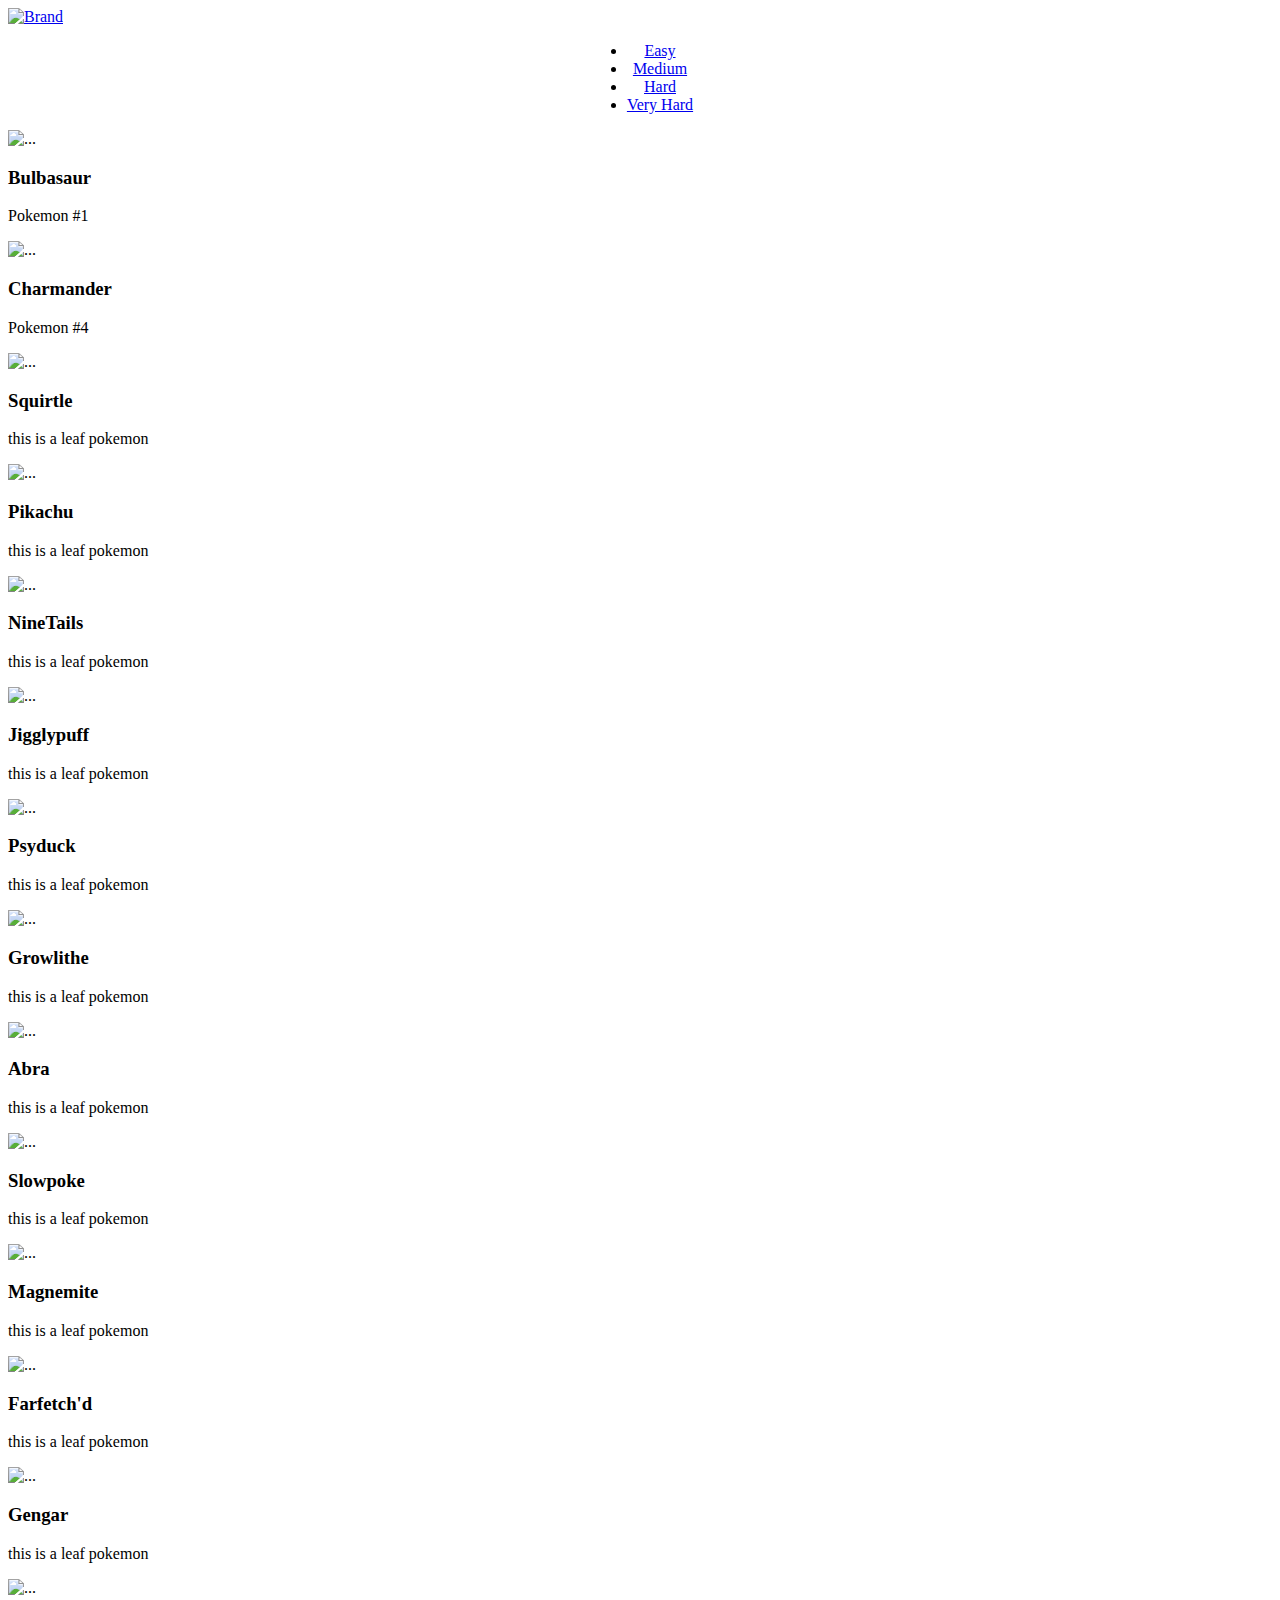
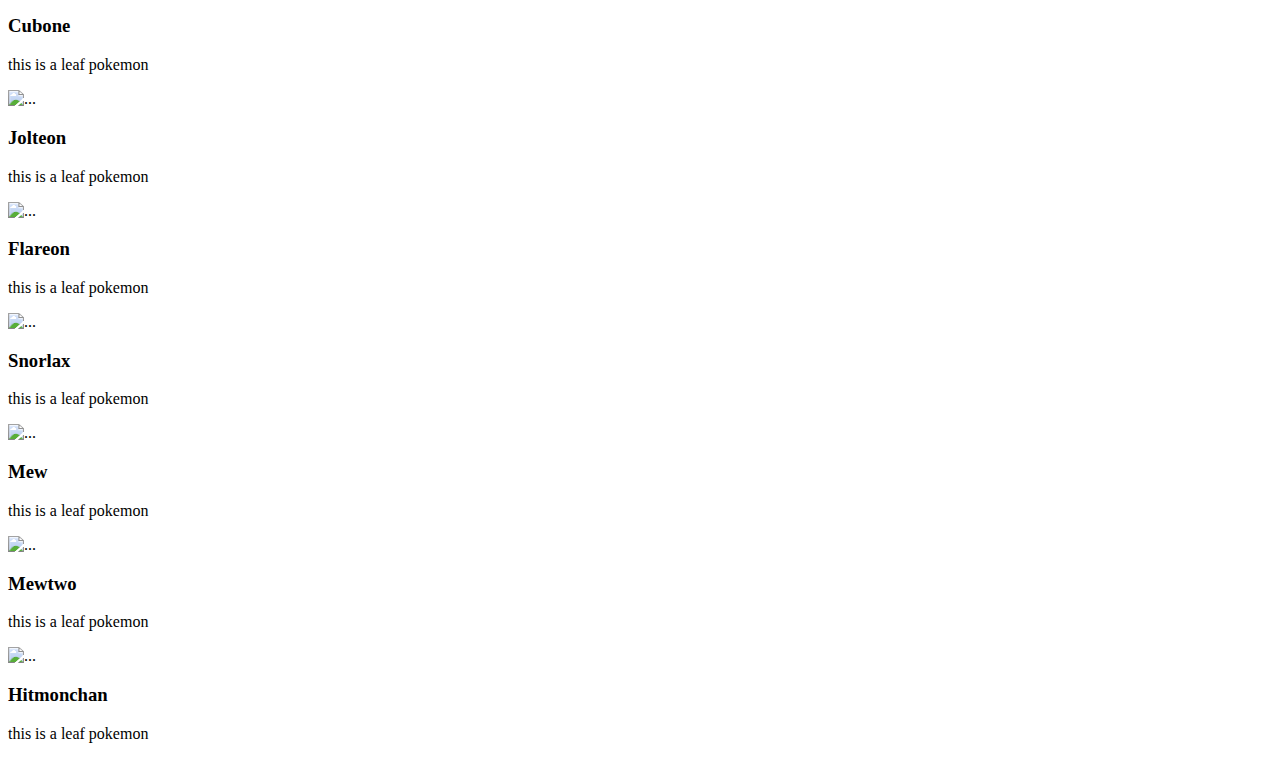
==== index.html @ a141341d "created basic layout" ====
<!DOCTYPE html>
<html>
<head>
  <!-- Latest compiled and minified JavaScript -->
  <script src="https://maxcdn.bootstrapcdn.com/bootstrap/3.3.5/js/bootstrap.min.js" integrity="sha512-K1qjQ+NcF2TYO/eI3M6v8EiNYZfA95pQumfvcVrTHtwQVDG+aHRqLi/ETn2uB+1JqwYqVG3LIvdm9lj6imS/pQ==" crossorigin="anonymous"></script>
  <!-- Latest compiled and minified CSS -->
  <link rel="stylesheet" href="https://maxcdn.bootstrapcdn.com/bootstrap/3.3.5/css/bootstrap.min.css" integrity="sha512-dTfge/zgoMYpP7QbHy4gWMEGsbsdZeCXz7irItjcC3sPUFtf0kuFbDz/ixG7ArTxmDjLXDmezHubeNikyKGVyQ==" crossorigin="anonymous">
  <link rel="stylesheet" type="text/css" href="styles/main.css">
  <title>Catch em all!</title>
</head>
<body>

<!-- nav bar -->
    <div class="navbar navbar-default">
      <div class="container">
        <div class="navbar-header">
          <a href="index.html">
            <img class="navbar-brand" id="navimg" alt="Brand" src="https://upload.wikimedia.org/wikipedia/commons/thumb/f/f7/English_Pok%C3%A9mon_logo.svg/2000px-English_Pok%C3%A9mon_logo.svg.png">
          </a> <!-- end brand link -->
        </div> <!-- end navbar-header -->
      </div> <!-- end container-fluid -->
    </div> <!-- end navbar -->

  <div class="container">
  <!-- center nav -->
    <div class="row">
      <div class="nav-center">
        <ul class="nav nav-tabs">
          <li role="presentation" class="active"><a href="#">Easy</a></li>
          <li role="presentation"><a href="#">Medium</a></li>
          <li role="presentation"><a href="#">Hard</a></li>
          <li role="presentation"><a href="#">Very Hard</a></li>
        </ul> <!-- end nav -->
      </div> <!-- end nav-center -->
    </div> <!-- end row -->

  <!-- image content -->
    <div class="row">
      <div class="col-sm-6 col-md-2">
        <div class="thumbnail">
          <img src="http://vignette1.wikia.nocookie.net/pokemon/images/b/b8/001Bulbasaur_Dream.png/revision/latest?cb=20140903033758" alt="...">
          <div class="caption">
            <h3 class="text-center">Bulbasaur</h3>
            <p class="text-center">Pokemon #1</p>
          </div> <!-- end caption -->
        </div> <!-- end thumbnail -->
      </div> <!-- end col-sm-6 col-md-2 -->
      <div class="col-sm-6 col-md-2">
        <div class="thumbnail">
          <img src="http://vignette4.wikia.nocookie.net/pokemon/images/5/55/004Charmander_OS_anime_3.png/revision/latest?cb=20150330015131" alt="...">
          <div class="caption">
            <h3 class="text-center">Charmander</h3>
            <p class="text-center">Pokemon #4</p>
          </div> <!-- end caption -->
        </div> <!-- end thumbnail -->
      </div> <!-- end col-sm-6 col-md-2 -->      
      <div class="col-sm-6 col-md-2">
        <div class="thumbnail">
          <img src="http://vignette2.wikia.nocookie.net/pokemon/images/1/15/007Squirtle_XY_anime.png/revision/latest?cb=20140916184418" alt="...">
          <div class="caption">
            <h3 class="text-center">Squirtle</h3>
            <p class="text-center">this is a leaf pokemon</p>
          </div> <!-- end caption -->
        </div> <!-- end thumbnail -->
      </div> <!-- end col-sm-6 col-md-2 -->
      <div class="col-sm-6 col-md-2">
        <div class="thumbnail">
          <img src="http://vignette1.wikia.nocookie.net/characters/images/f/fc/025Pikachu_OS_anime_5.png/revision/latest?cb=20141229045147" alt="...">
          <div class="caption">
            <h3 class="text-center">Pikachu</h3>
            <p class="text-center">this is a leaf pokemon</p>
          </div> <!-- end caption -->
        </div> <!-- end thumbnail -->
      </div> <!-- end col-sm-6 col-md-2 -->
      <div class="col-sm-6 col-md-2">
        <div class="thumbnail">
          <img src="http://img3.wikia.nocookie.net/__cb20121121215510/adventuretimewithfinnandjake/images/1/1a/Ninetails.png" alt="...">
          <div class="caption">
            <h3 class="text-center">NineTails</h3>
            <p class="text-center">this is a leaf pokemon</p>
          </div> <!-- end caption -->
        </div> <!-- end thumbnail -->
      </div> <!-- end col-sm-6 col-md-2 -->
      <div class="col-sm-6 col-md-2">
        <div class="thumbnail">
          <img src="http://wallpapercave.com/wp/jNNFOxB.png" alt="...">
          <div class="caption">
            <h3 class="text-center">Jigglypuff</h3>
            <p class="text-center">this is a leaf pokemon</p>
          </div> <!-- end caption -->
        </div> <!-- end thumbnail -->
      </div> <!-- end col-sm-6 col-md-2 -->
    </div> <!-- end row -->

    <div class="row">
      <div class="col-sm-6 col-md-2">
        <div class="thumbnail">
          <img src="http://vignette1.wikia.nocookie.net/pokemon/images/e/e2/054Psyduck_Pokemon_Mystery_Dungeon_Red_and_Blue_Rescue_Teams.png/revision/latest?cb=20150106002458" alt="...">
          <div class="caption">
            <h3 class="text-center">Psyduck</h3>
            <p class="text-center">this is a leaf pokemon</p>
          </div> <!-- end caption -->
        </div> <!-- end thumbnail -->
      </div> <!-- end col-sm-6 col-md-2 -->
      <div class="col-sm-6 col-md-2">
        <div class="thumbnail">
          <img src="http://cdn.bulbagarden.net/upload/thumb/3/3d/058Growlithe.png/250px-058Growlithe.png" alt="...">
          <div class="caption">
            <h3 class="text-center">Growlithe</h3>
            <p class="text-center">this is a leaf pokemon</p>
          </div> <!-- end caption -->
        </div> <!-- end thumbnail -->
      </div> <!-- end col-sm-6 col-md-2 -->      
      <div class="col-sm-6 col-md-2">
        <div class="thumbnail">
          <img src="http://img3.wikia.nocookie.net/__cb20131224023304/pokemon/images/0/02/063Abra_AG_anime.png" alt="...">
          <div class="caption">
            <h3 class="text-center">Abra</h3>
            <p class="text-center">this is a leaf pokemon</p>
          </div> <!-- end caption -->
        </div> <!-- end thumbnail -->
      </div> <!-- end col-sm-6 col-md-2 -->
      <div class="col-sm-6 col-md-2">
        <div class="thumbnail">
          <img src="http://bogleech.com/pokemon/slowpoke.png" alt="...">
          <div class="caption">
            <h3 class="text-center">Slowpoke</h3>
            <p class="text-center">this is a leaf pokemon</p>
          </div> <!-- end caption -->
        </div> <!-- end thumbnail -->
      </div> <!-- end col-sm-6 col-md-2 -->
      <div class="col-sm-6 col-md-2">
        <div class="thumbnail">
          <img src="http://cdn.bulbagarden.net/upload/thumb/6/6c/081Magnemite.png/250px-081Magnemite.png" alt="...">
          <div class="caption">
            <h3 class="text-center">Magnemite</h3>
            <p class="text-center">this is a leaf pokemon</p>
          </div> <!-- end caption -->
        </div> <!-- end thumbnail -->
      </div> <!-- end col-sm-6 col-md-2 -->
      <div class="col-sm-6 col-md-2">
        <div class="thumbnail">
          <img src="http://www.dltk-kids.com/pokemon/adoptions/083.gif" alt="...">
          <div class="caption">
            <h3 class="text-center">Farfetch'd</h3>
            <p class="text-center">this is a leaf pokemon</p>
          </div> <!-- end caption -->
        </div> <!-- end thumbnail -->
      </div> <!-- end col-sm-6 col-md-2 -->
    </div> <!-- end row -->

    <div class="row">
      <div class="col-sm-6 col-md-2">
        <div class="thumbnail">
          <img src="http://cdn.bulbagarden.net/upload/thumb/c/c6/094Gengar.png/250px-094Gengar.png" alt="...">
          <div class="caption">
            <h3 class="text-center">Gengar</h3>
            <p class="text-center">this is a leaf pokemon</p>
          </div> <!-- end caption -->
        </div> <!-- end thumbnail -->
      </div> <!-- end col-sm-6 col-md-2 -->
      <div class="col-sm-6 col-md-2">
        <div class="thumbnail">
          <img src="http://img2.wikia.nocookie.net/__cb20150106010418/pokemon/images/6/6e/104Cubone_Pokemon_Mystery_Dungeon_Red_and_Blue_Rescue_Teams.png" alt="...">
          <div class="caption">
            <h3 class="text-center">Cubone</h3>
            <p class="text-center">this is a leaf pokemon</p>
          </div> <!-- end caption -->
        </div> <!-- end thumbnail -->
      </div> <!-- end col-sm-6 col-md-2 -->      
      <div class="col-sm-6 col-md-2">
        <div class="thumbnail">
          <img src="http://img2.wikia.nocookie.net/__cb20140123202225/pokemon/images/5/56/135Jolteon_BW_anime.png" alt="...">
          <div class="caption">
            <h3 class="text-center">Jolteon</h3>
            <p class="text-center">this is a leaf pokemon</p>
          </div> <!-- end caption -->
        </div> <!-- end thumbnail -->
      </div> <!-- end col-sm-6 col-md-2 -->
      <div class="col-sm-6 col-md-2">
        <div class="thumbnail">
          <img src="http://pldh.net/media/dreamworld/136.png" alt="...">
          <div class="caption">
            <h3 class="text-center">Flareon</h3>
            <p class="text-center">this is a leaf pokemon</p>
          </div> <!-- end caption -->
        </div> <!-- end thumbnail -->
      </div> <!-- end col-sm-6 col-md-2 -->
      <div class="col-sm-6 col-md-2">
        <div class="thumbnail">
          <img src="http://img3.wikia.nocookie.net/__cb20140924022259/pokemon/images/9/9f/143Snorlax_OS_anime.png" alt="...">
          <div class="caption">
            <h3 class="text-center">Snorlax</h3>
            <p class="text-center">this is a leaf pokemon</p>
          </div> <!-- end caption -->
        </div> <!-- end thumbnail -->
      </div> <!-- end col-sm-6 col-md-2 -->
      <div class="col-sm-6 col-md-2">
        <div class="thumbnail">
          <img src="http://cdn.bulbagarden.net/upload/thumb/b/b1/151Mew.png/250px-151Mew.png" alt="...">
          <div class="caption">
            <h3 class="text-center">Mew</h3>
            <p class="text-center">this is a leaf pokemon</p>
          </div> <!-- end caption -->
        </div> <!-- end thumbnail -->
      </div> <!-- end col-sm-6 col-md-2 -->
    </div> <!-- end row -->

    <div class="row">
      <div class="col-sm-6 col-md-2 col-md-offset-4">
        <div class="thumbnail">
          <img src="http://vignette3.wikia.nocookie.net/vsbattles/images/d/d3/Mewtwo.png/revision/latest?cb=20150812114537" alt="...">
          <div class="caption">
            <h3 class="text-center">Mewtwo</h3>
            <p class="text-center">this is a leaf pokemon</p>
          </div> <!-- end caption -->
        </div> <!-- end thumbnail -->
      </div> <!-- end col-sm-6 col-md-2 -->
      <div class="col-sm-6 col-md-2">
        <div class="thumbnail">
          <img src="http://static.comicvine.com/uploads/scale_super/14/147536/2817864-hitmonchan_by_xous54.png" alt="...">
          <div class="caption">
            <h3 class="text-center">Hitmonchan</h3>
            <p class="text-center">this is a leaf pokemon</p>
          </div> <!-- end caption -->
        </div> <!-- end thumbnail -->
      </div> <!-- end col-sm-6 col-md-2 -->      

  </div> <!-- end container -->
</body>
</html>
---- styles/main.css ----
img.navbar-brand {
  height: 60px;
  width: auto;
}

.nav-center {
  text-align: center;
}
ul.nav {
    display: inline-block;
}
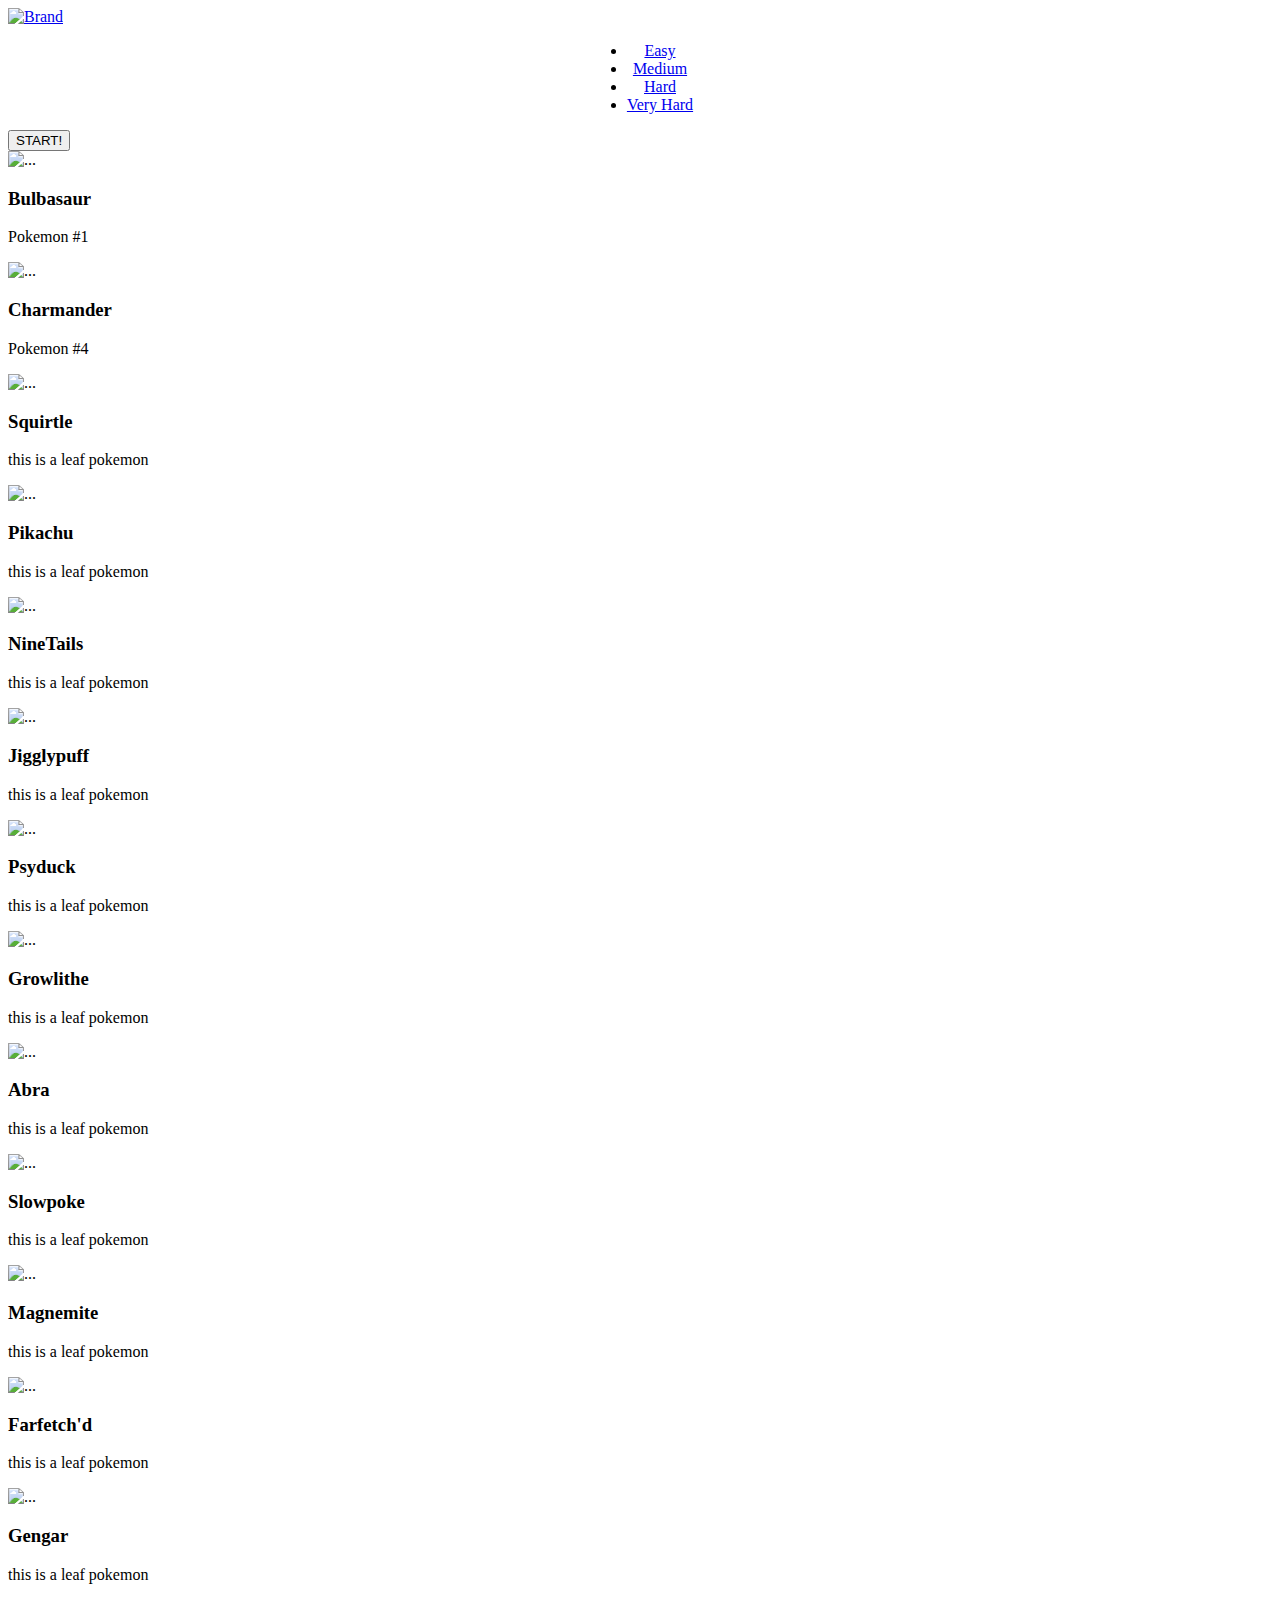
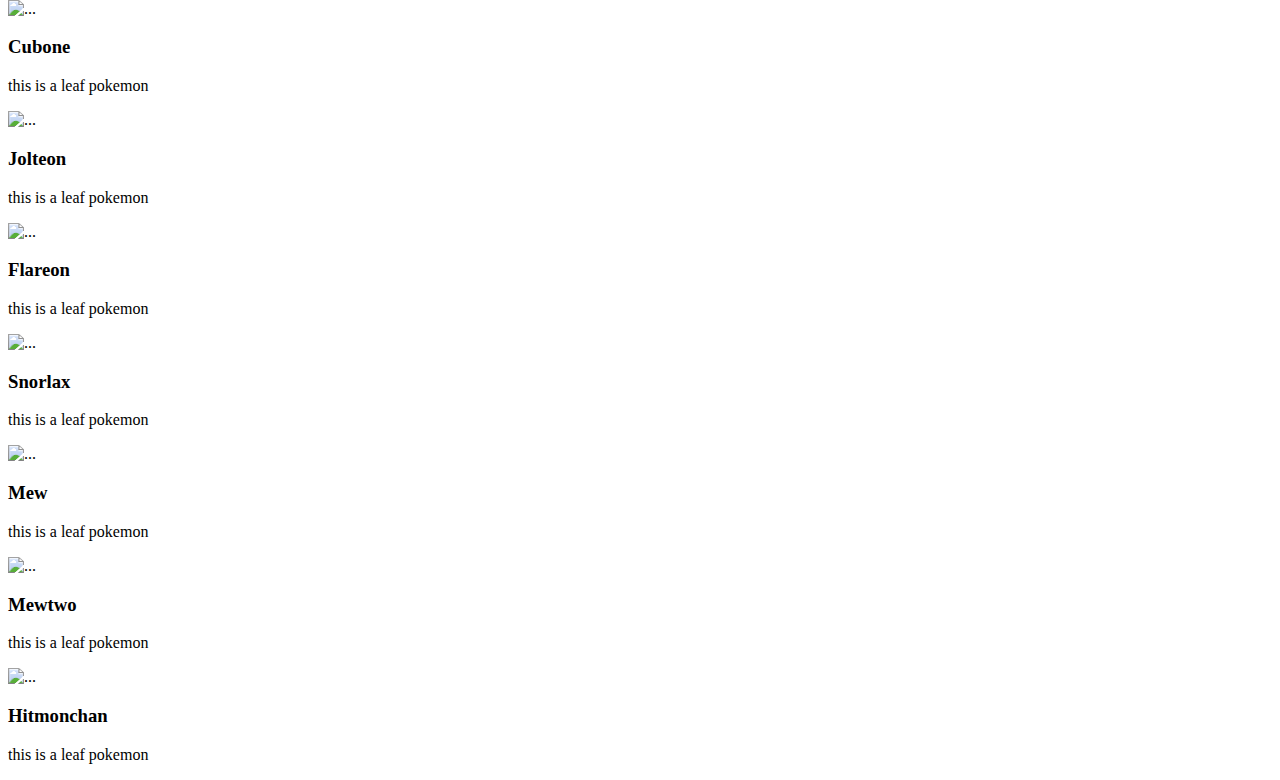
==== commit 32be0fad: "added a start button and timer" ====
--- a/index.html
+++ b/index.html
@@ -1,8 +1,7 @@
 <!DOCTYPE html>
 <html>
 <head>
-  <!-- Latest compiled and minified JavaScript -->
-  <script src="https://maxcdn.bootstrapcdn.com/bootstrap/3.3.5/js/bootstrap.min.js" integrity="sha512-K1qjQ+NcF2TYO/eI3M6v8EiNYZfA95pQumfvcVrTHtwQVDG+aHRqLi/ETn2uB+1JqwYqVG3LIvdm9lj6imS/pQ==" crossorigin="anonymous"></script>
+  <script type="text/javascript" src="js/main.js"></script>
   <!-- Latest compiled and minified CSS -->
   <link rel="stylesheet" href="https://maxcdn.bootstrapcdn.com/bootstrap/3.3.5/css/bootstrap.min.css" integrity="sha512-dTfge/zgoMYpP7QbHy4gWMEGsbsdZeCXz7irItjcC3sPUFtf0kuFbDz/ixG7ArTxmDjLXDmezHubeNikyKGVyQ==" crossorigin="anonymous">
   <link rel="stylesheet" type="text/css" href="styles/main.css">
@@ -33,21 +32,29 @@
         </ul> <!-- end nav -->
       </div> <!-- end nav-center -->
     </div> <!-- end row -->
+    <div class="row">
+      <div class="col-sm-offset-5 col-sm-2 text-center">
+        <div class="btn-group" data-toggle="buttons">
+          <button class="btn btn-default" onClick="setTimeout(gameEnd, 20000)">START!</button>
+        </div> <!-- end btn-group -->
+      </div> <!-- end col-sm-offset-5 col-sm-2 text-center -->
+    </div> <!-- end row -->
 
   <!-- image content -->
     <div class="row">
       <div class="col-sm-6 col-md-2">
         <div class="thumbnail">
-          <img src="http://vignette1.wikia.nocookie.net/pokemon/images/b/b8/001Bulbasaur_Dream.png/revision/latest?cb=20140903033758" alt="...">
+          <img id="unclicked" onClick="add_clicks(id);" src="http://vignette1.wikia.nocookie.net/pokemon/images/b/b8/001Bulbasaur_Dream.png/revision/latest?cb=20140903033758" alt="...">
           <div class="caption">
             <h3 class="text-center">Bulbasaur</h3>
             <p class="text-center">Pokemon #1</p>
           </div> <!-- end caption -->
         </div> <!-- end thumbnail -->
-      </div> <!-- end col-sm-6 col-md-2 -->
-      <div class="col-sm-6 col-md-2">
-        <div class="thumbnail">
-          <img src="http://vignette4.wikia.nocookie.net/pokemon/images/5/55/004Charmander_OS_anime_3.png/revision/latest?cb=20150330015131" alt="...">
+        <vr />
+      </div> <!-- end col-sm-6 col-md-2 -->
+      <div class="col-sm-6 col-md-2">
+        <div class="thumbnail">
+          <img id="unclicked" onClick="add_clicks(id)" src="http://vignette4.wikia.nocookie.net/pokemon/images/5/55/004Charmander_OS_anime_3.png/revision/latest?cb=20150330015131" alt="...">
           <div class="caption">
             <h3 class="text-center">Charmander</h3>
             <p class="text-center">Pokemon #4</p>
@@ -56,7 +63,7 @@
       </div> <!-- end col-sm-6 col-md-2 -->      
       <div class="col-sm-6 col-md-2">
         <div class="thumbnail">
-          <img src="http://vignette2.wikia.nocookie.net/pokemon/images/1/15/007Squirtle_XY_anime.png/revision/latest?cb=20140916184418" alt="...">
+          <img id="unclicked" onClick="add_clicks(id);" src="http://vignette2.wikia.nocookie.net/pokemon/images/1/15/007Squirtle_XY_anime.png/revision/latest?cb=20140916184418" alt="...">
           <div class="caption">
             <h3 class="text-center">Squirtle</h3>
             <p class="text-center">this is a leaf pokemon</p>
@@ -65,7 +72,7 @@
       </div> <!-- end col-sm-6 col-md-2 -->
       <div class="col-sm-6 col-md-2">
         <div class="thumbnail">
-          <img src="http://vignette1.wikia.nocookie.net/characters/images/f/fc/025Pikachu_OS_anime_5.png/revision/latest?cb=20141229045147" alt="...">
+          <img id="unclicked" onClick="add_clicks(id);" src="http://vignette1.wikia.nocookie.net/characters/images/f/fc/025Pikachu_OS_anime_5.png/revision/latest?cb=20141229045147" alt="...">
           <div class="caption">
             <h3 class="text-center">Pikachu</h3>
             <p class="text-center">this is a leaf pokemon</p>
@@ -74,7 +81,7 @@
       </div> <!-- end col-sm-6 col-md-2 -->
       <div class="col-sm-6 col-md-2">
         <div class="thumbnail">
-          <img src="http://img3.wikia.nocookie.net/__cb20121121215510/adventuretimewithfinnandjake/images/1/1a/Ninetails.png" alt="...">
+          <img id="unclicked" onClick="add_clicks(id);" src="http://img3.wikia.nocookie.net/__cb20121121215510/adventuretimewithfinnandjake/images/1/1a/Ninetails.png" alt="...">
           <div class="caption">
             <h3 class="text-center">NineTails</h3>
             <p class="text-center">this is a leaf pokemon</p>
@@ -83,7 +90,7 @@
       </div> <!-- end col-sm-6 col-md-2 -->
       <div class="col-sm-6 col-md-2">
         <div class="thumbnail">
-          <img src="http://wallpapercave.com/wp/jNNFOxB.png" alt="...">
+          <img id="unclicked" onClick="add_clicks(id);" src="http://wallpapercave.com/wp/jNNFOxB.png" alt="...">
           <div class="caption">
             <h3 class="text-center">Jigglypuff</h3>
             <p class="text-center">this is a leaf pokemon</p>
@@ -95,7 +102,7 @@
     <div class="row">
       <div class="col-sm-6 col-md-2">
         <div class="thumbnail">
-          <img src="http://vignette1.wikia.nocookie.net/pokemon/images/e/e2/054Psyduck_Pokemon_Mystery_Dungeon_Red_and_Blue_Rescue_Teams.png/revision/latest?cb=20150106002458" alt="...">
+          <img id="unclicked" onClick="add_clicks(id);" src="http://vignette1.wikia.nocookie.net/pokemon/images/e/e2/054Psyduck_Pokemon_Mystery_Dungeon_Red_and_Blue_Rescue_Teams.png/revision/latest?cb=20150106002458" alt="...">
           <div class="caption">
             <h3 class="text-center">Psyduck</h3>
             <p class="text-center">this is a leaf pokemon</p>
@@ -104,7 +111,7 @@
       </div> <!-- end col-sm-6 col-md-2 -->
       <div class="col-sm-6 col-md-2">
         <div class="thumbnail">
-          <img src="http://cdn.bulbagarden.net/upload/thumb/3/3d/058Growlithe.png/250px-058Growlithe.png" alt="...">
+          <img id="unclicked" onClick="add_clicks(id);" src="http://cdn.bulbagarden.net/upload/thumb/3/3d/058Growlithe.png/250px-058Growlithe.png" alt="...">
           <div class="caption">
             <h3 class="text-center">Growlithe</h3>
             <p class="text-center">this is a leaf pokemon</p>
@@ -113,7 +120,7 @@
       </div> <!-- end col-sm-6 col-md-2 -->      
       <div class="col-sm-6 col-md-2">
         <div class="thumbnail">
-          <img src="http://img3.wikia.nocookie.net/__cb20131224023304/pokemon/images/0/02/063Abra_AG_anime.png" alt="...">
+          <img id="unclicked" onClick="add_clicks(id);" src="http://img3.wikia.nocookie.net/__cb20131224023304/pokemon/images/0/02/063Abra_AG_anime.png" alt="...">
           <div class="caption">
             <h3 class="text-center">Abra</h3>
             <p class="text-center">this is a leaf pokemon</p>
@@ -122,7 +129,7 @@
       </div> <!-- end col-sm-6 col-md-2 -->
       <div class="col-sm-6 col-md-2">
         <div class="thumbnail">
-          <img src="http://bogleech.com/pokemon/slowpoke.png" alt="...">
+          <img id="unclicked" onClick="add_clicks(id);" src="http://bogleech.com/pokemon/slowpoke.png" alt="...">
           <div class="caption">
             <h3 class="text-center">Slowpoke</h3>
             <p class="text-center">this is a leaf pokemon</p>
@@ -131,7 +138,7 @@
       </div> <!-- end col-sm-6 col-md-2 -->
       <div class="col-sm-6 col-md-2">
         <div class="thumbnail">
-          <img src="http://cdn.bulbagarden.net/upload/thumb/6/6c/081Magnemite.png/250px-081Magnemite.png" alt="...">
+          <img id="unclicked" onClick="add_clicks(id);" src="http://cdn.bulbagarden.net/upload/thumb/6/6c/081Magnemite.png/250px-081Magnemite.png" alt="...">
           <div class="caption">
             <h3 class="text-center">Magnemite</h3>
             <p class="text-center">this is a leaf pokemon</p>
@@ -140,7 +147,7 @@
       </div> <!-- end col-sm-6 col-md-2 -->
       <div class="col-sm-6 col-md-2">
         <div class="thumbnail">
-          <img src="http://www.dltk-kids.com/pokemon/adoptions/083.gif" alt="...">
+          <img id="unclicked" onClick="add_clicks(id);" src="http://www.dltk-kids.com/pokemon/adoptions/083.gif" alt="...">
           <div class="caption">
             <h3 class="text-center">Farfetch'd</h3>
             <p class="text-center">this is a leaf pokemon</p>
@@ -152,7 +159,7 @@
     <div class="row">
       <div class="col-sm-6 col-md-2">
         <div class="thumbnail">
-          <img src="http://cdn.bulbagarden.net/upload/thumb/c/c6/094Gengar.png/250px-094Gengar.png" alt="...">
+          <img id="unclicked" onClick="add_clicks(id);" src="http://cdn.bulbagarden.net/upload/thumb/c/c6/094Gengar.png/250px-094Gengar.png" alt="...">
           <div class="caption">
             <h3 class="text-center">Gengar</h3>
             <p class="text-center">this is a leaf pokemon</p>
@@ -161,7 +168,7 @@
       </div> <!-- end col-sm-6 col-md-2 -->
       <div class="col-sm-6 col-md-2">
         <div class="thumbnail">
-          <img src="http://img2.wikia.nocookie.net/__cb20150106010418/pokemon/images/6/6e/104Cubone_Pokemon_Mystery_Dungeon_Red_and_Blue_Rescue_Teams.png" alt="...">
+          <img id="unclicked" onClick="add_clicks(id);" src="http://img2.wikia.nocookie.net/__cb20150106010418/pokemon/images/6/6e/104Cubone_Pokemon_Mystery_Dungeon_Red_and_Blue_Rescue_Teams.png" alt="...">
           <div class="caption">
             <h3 class="text-center">Cubone</h3>
             <p class="text-center">this is a leaf pokemon</p>
@@ -170,7 +177,7 @@
       </div> <!-- end col-sm-6 col-md-2 -->      
       <div class="col-sm-6 col-md-2">
         <div class="thumbnail">
-          <img src="http://img2.wikia.nocookie.net/__cb20140123202225/pokemon/images/5/56/135Jolteon_BW_anime.png" alt="...">
+          <img id="unclicked" onClick="add_clicks(id);" src="http://img2.wikia.nocookie.net/__cb20140123202225/pokemon/images/5/56/135Jolteon_BW_anime.png" alt="...">
           <div class="caption">
             <h3 class="text-center">Jolteon</h3>
             <p class="text-center">this is a leaf pokemon</p>
@@ -179,7 +186,7 @@
       </div> <!-- end col-sm-6 col-md-2 -->
       <div class="col-sm-6 col-md-2">
         <div class="thumbnail">
-          <img src="http://pldh.net/media/dreamworld/136.png" alt="...">
+          <img id="unclicked" onClick="add_clicks(id);" src="http://pldh.net/media/dreamworld/136.png" alt="...">
           <div class="caption">
             <h3 class="text-center">Flareon</h3>
             <p class="text-center">this is a leaf pokemon</p>
@@ -188,7 +195,7 @@
       </div> <!-- end col-sm-6 col-md-2 -->
       <div class="col-sm-6 col-md-2">
         <div class="thumbnail">
-          <img src="http://img3.wikia.nocookie.net/__cb20140924022259/pokemon/images/9/9f/143Snorlax_OS_anime.png" alt="...">
+          <img id="unclicked" onClick="add_clicks(id);" src="http://img3.wikia.nocookie.net/__cb20140924022259/pokemon/images/9/9f/143Snorlax_OS_anime.png" alt="...">
           <div class="caption">
             <h3 class="text-center">Snorlax</h3>
             <p class="text-center">this is a leaf pokemon</p>
@@ -197,7 +204,7 @@
       </div> <!-- end col-sm-6 col-md-2 -->
       <div class="col-sm-6 col-md-2">
         <div class="thumbnail">
-          <img src="http://cdn.bulbagarden.net/upload/thumb/b/b1/151Mew.png/250px-151Mew.png" alt="...">
+          <img id="unclicked" onClick="add_clicks(id);" src="http://cdn.bulbagarden.net/upload/thumb/b/b1/151Mew.png/250px-151Mew.png" alt="...">
           <div class="caption">
             <h3 class="text-center">Mew</h3>
             <p class="text-center">this is a leaf pokemon</p>
@@ -209,7 +216,7 @@
     <div class="row">
       <div class="col-sm-6 col-md-2 col-md-offset-4">
         <div class="thumbnail">
-          <img src="http://vignette3.wikia.nocookie.net/vsbattles/images/d/d3/Mewtwo.png/revision/latest?cb=20150812114537" alt="...">
+          <img id="unclicked" onClick="add_clicks(id);" src="http://vignette3.wikia.nocookie.net/vsbattles/images/d/d3/Mewtwo.png/revision/latest?cb=20150812114537" alt="...">
           <div class="caption">
             <h3 class="text-center">Mewtwo</h3>
             <p class="text-center">this is a leaf pokemon</p>
@@ -218,7 +225,7 @@
       </div> <!-- end col-sm-6 col-md-2 -->
       <div class="col-sm-6 col-md-2">
         <div class="thumbnail">
-          <img src="http://static.comicvine.com/uploads/scale_super/14/147536/2817864-hitmonchan_by_xous54.png" alt="...">
+          <img id="unclicked" onClick="add_clicks(id);" src="http://static.comicvine.com/uploads/scale_super/14/147536/2817864-hitmonchan_by_xous54.png" alt="...">
           <div class="caption">
             <h3 class="text-center">Hitmonchan</h3>
             <p class="text-center">this is a leaf pokemon</p>
@@ -227,5 +234,10 @@
       </div> <!-- end col-sm-6 col-md-2 -->      
 
   </div> <!-- end container -->
+<!-- jquery -->
+  <script src="https://ajax.googleapis.com/ajax/libs/jquery/2.1.4/jquery.min.js"></script>
+  <!-- Latest compiled and minified JavaScript -->
+  <script src="https://maxcdn.bootstrapcdn.com/bootstrap/3.3.5/js/bootstrap.min.js" integrity="sha512-K1qjQ+NcF2TYO/eI3M6v8EiNYZfA95pQumfvcVrTHtwQVDG+aHRqLi/ETn2uB+1JqwYqVG3LIvdm9lj6imS/pQ==" crossorigin="anonymous"></script>
+  
 </body>
 </html>--- a/styles/main.css
+++ b/styles/main.css
@@ -10,3 +10,5 @@
     display: inline-block;
 }
 
+
+
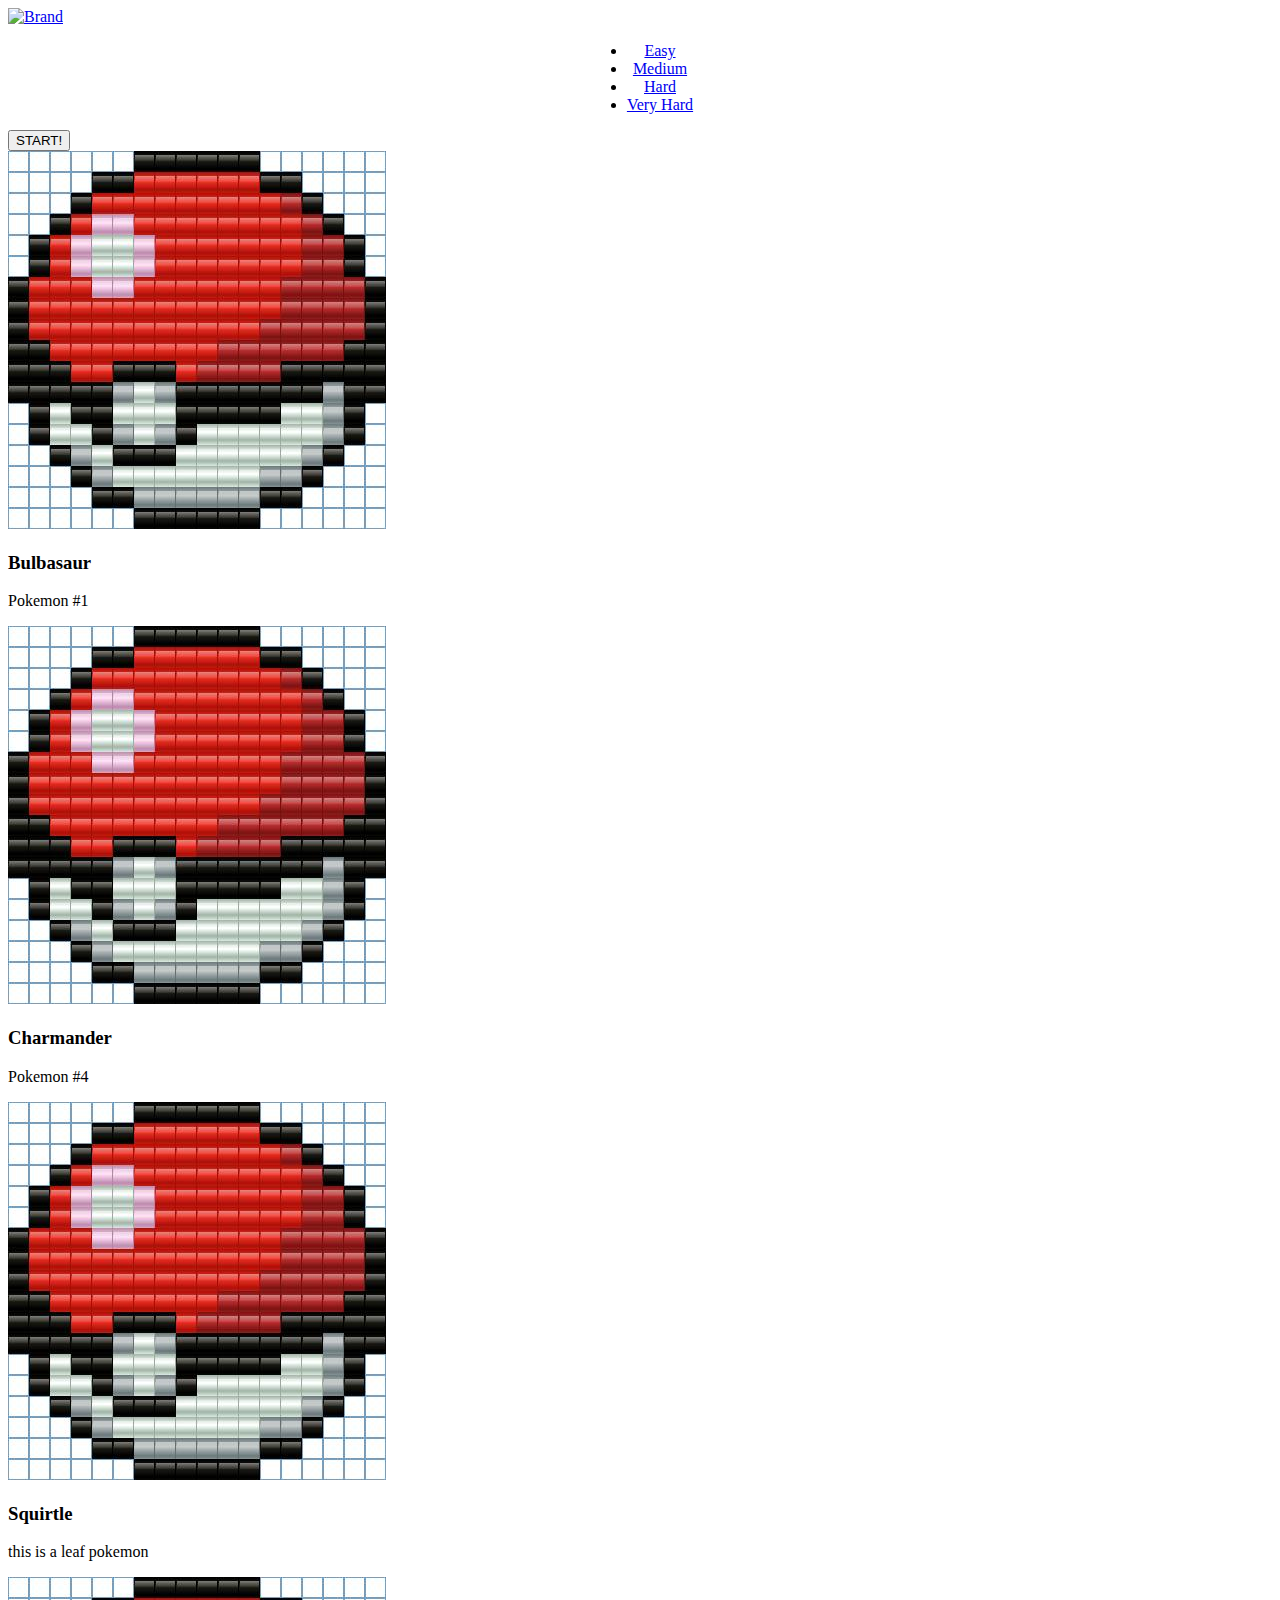
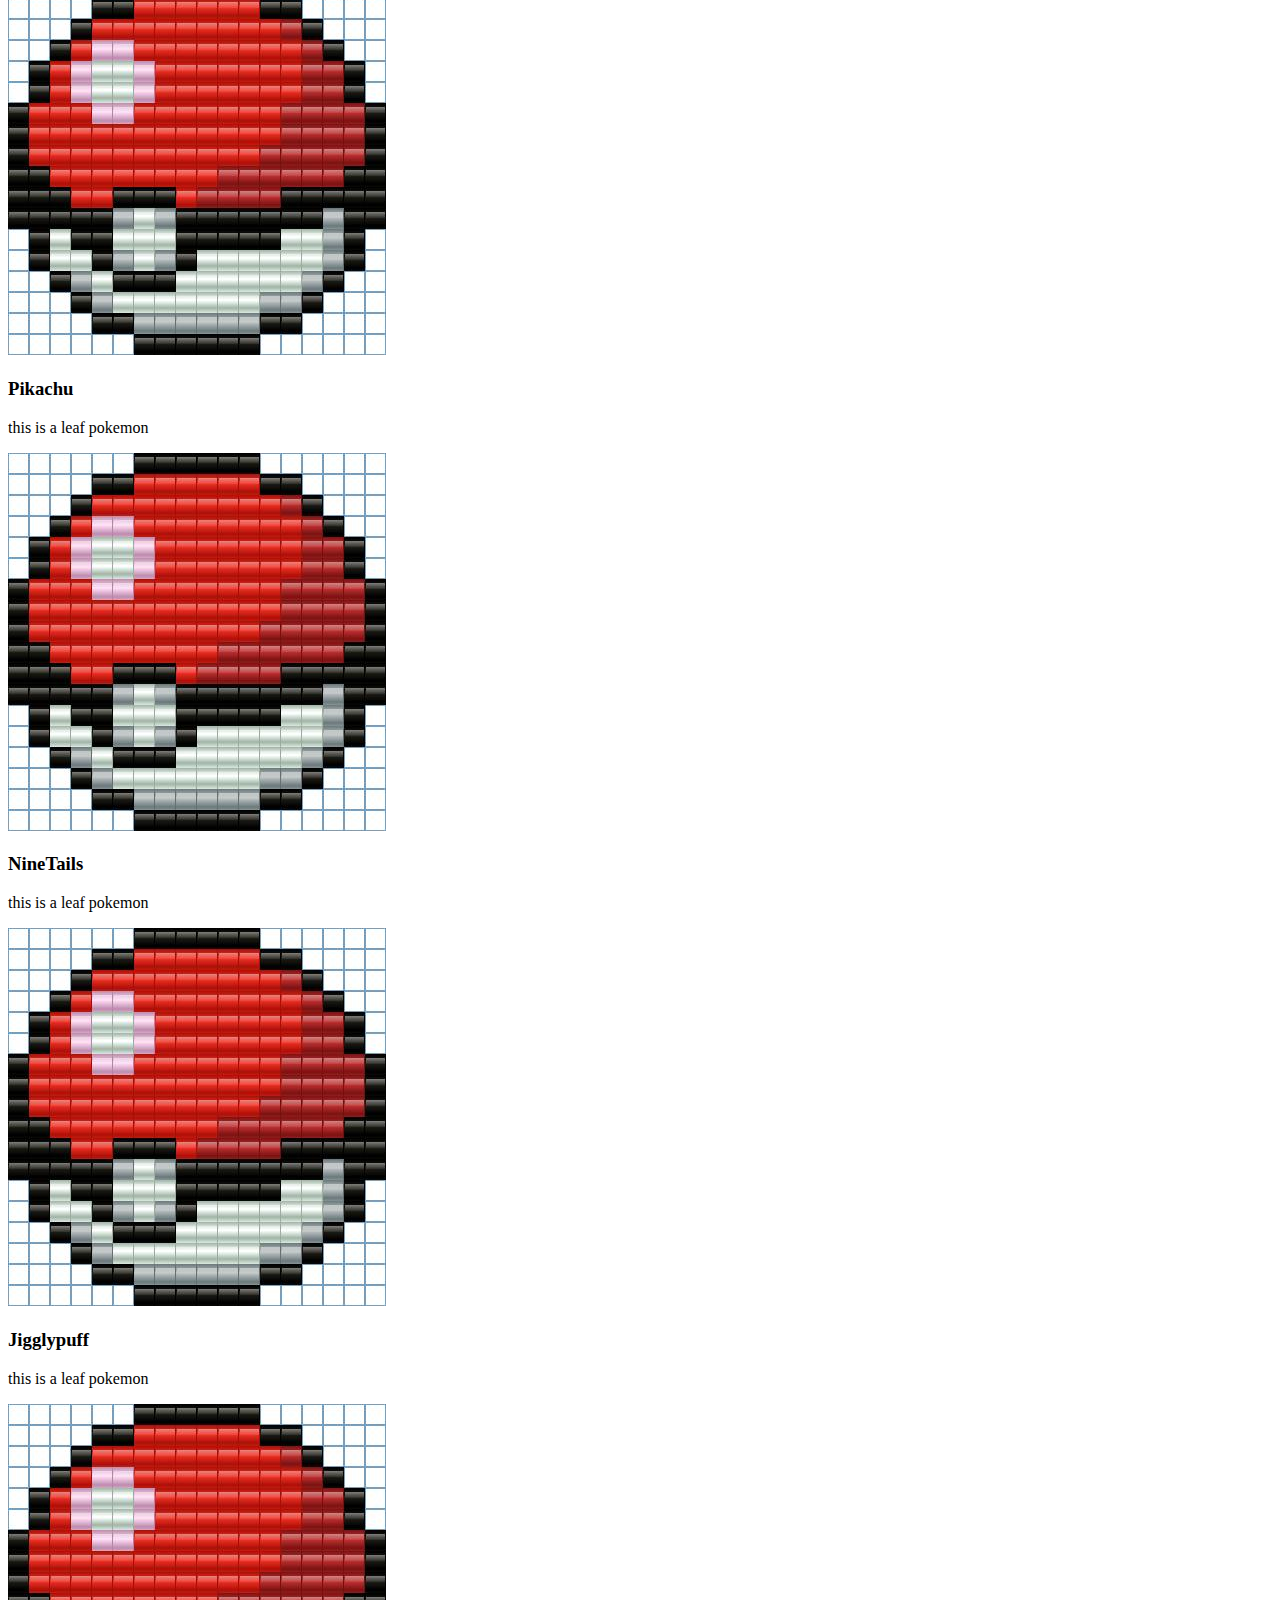
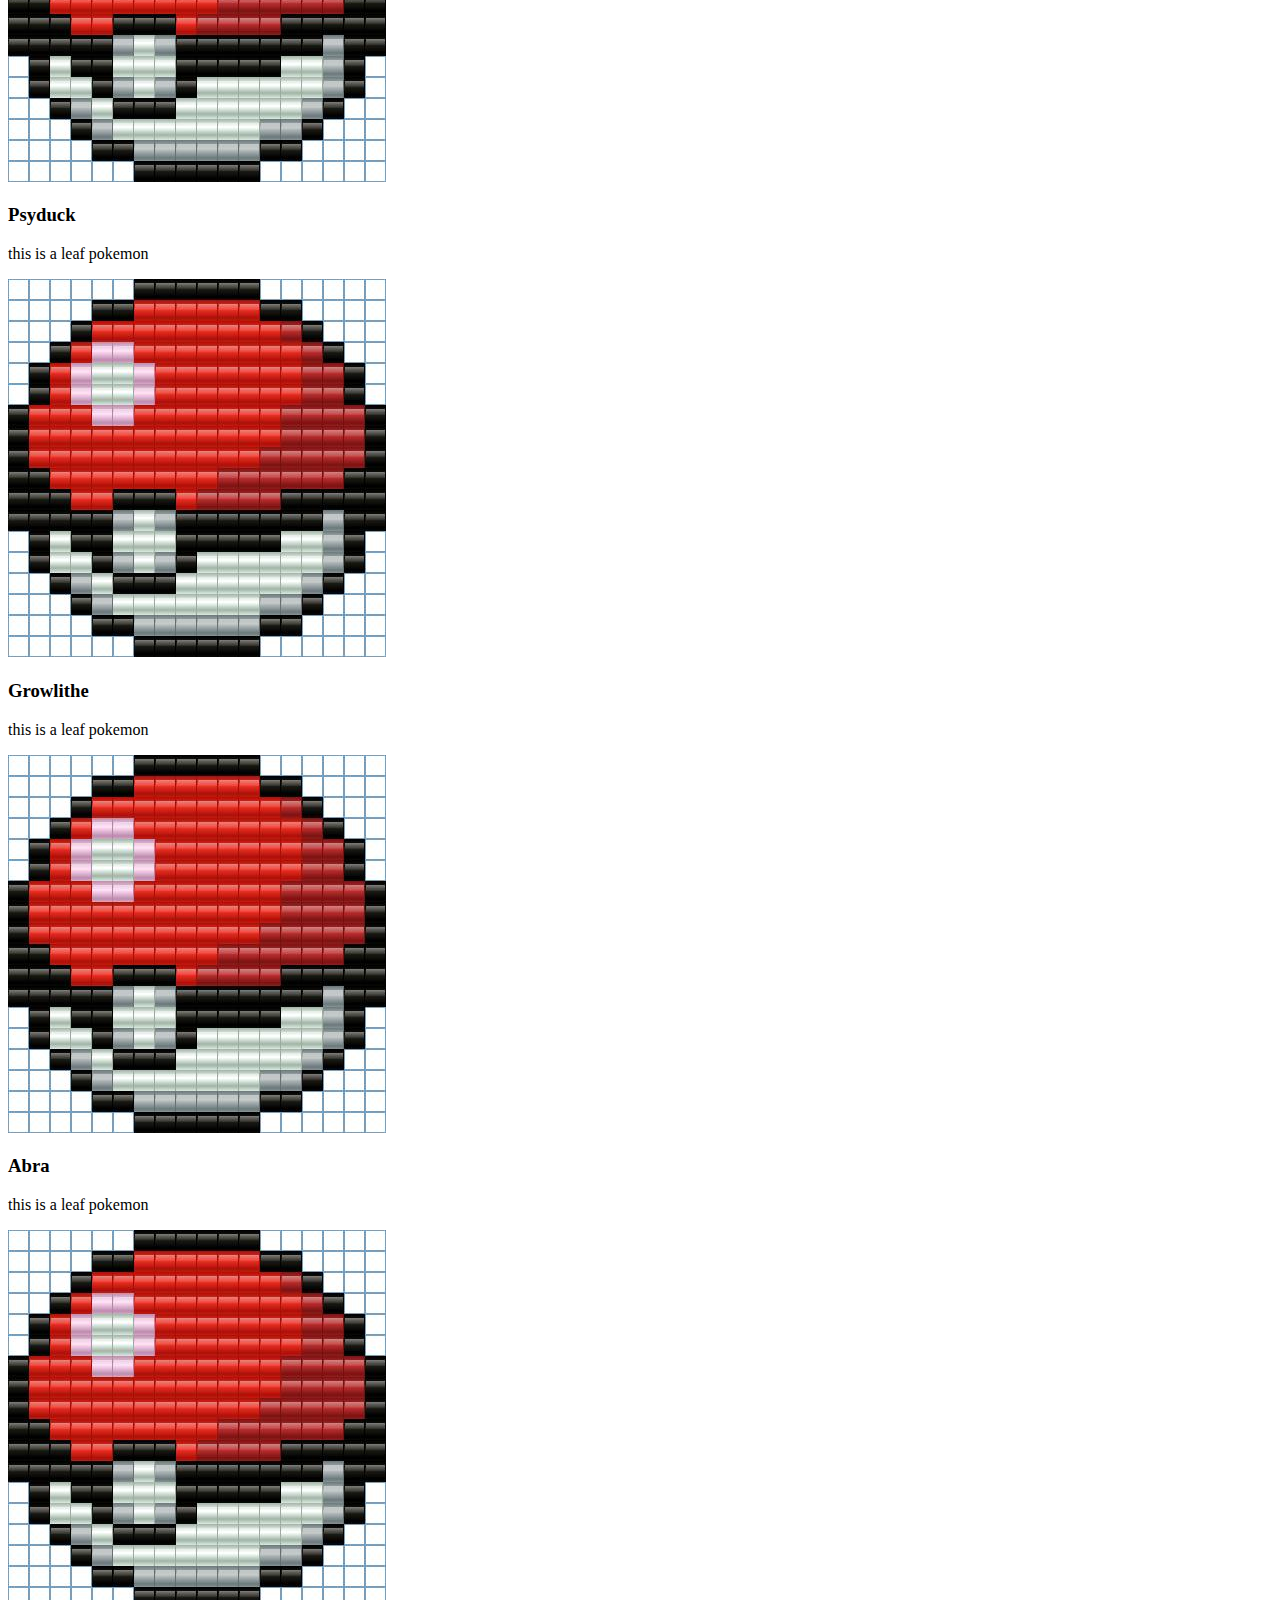
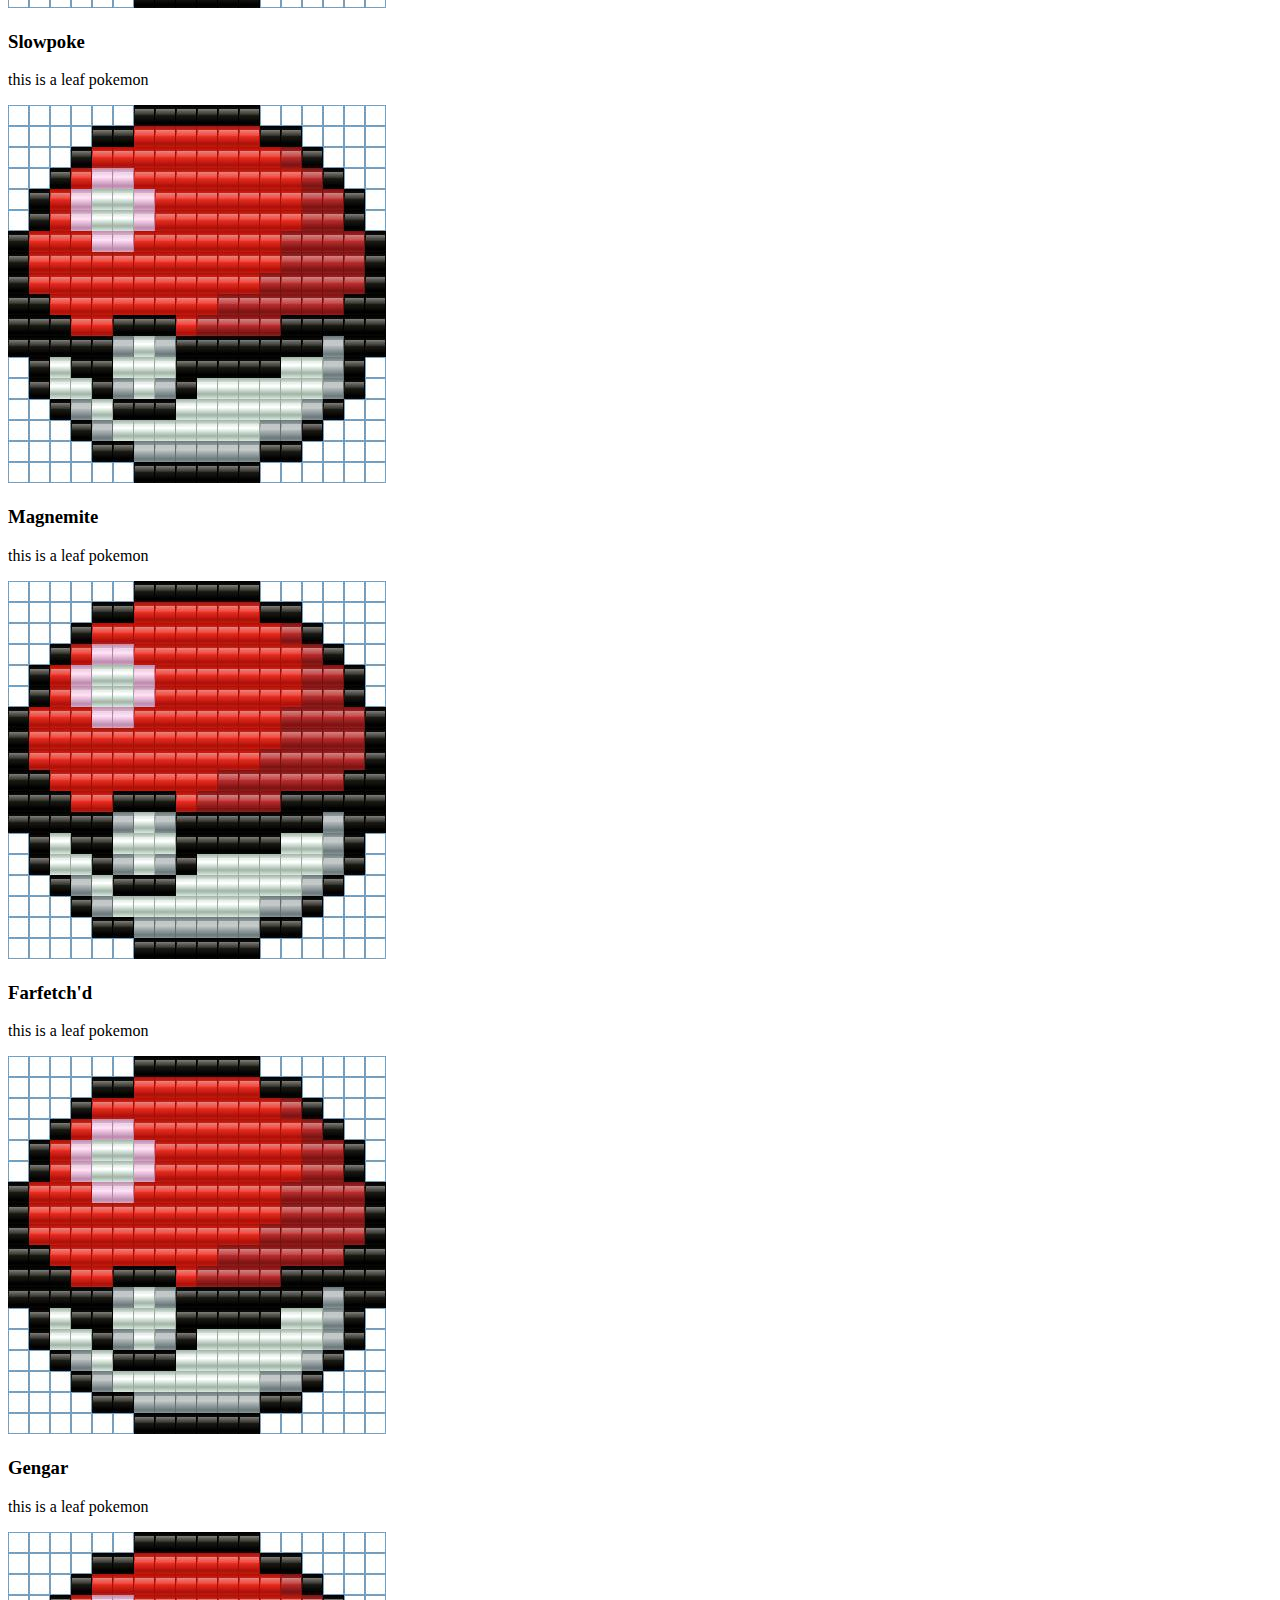
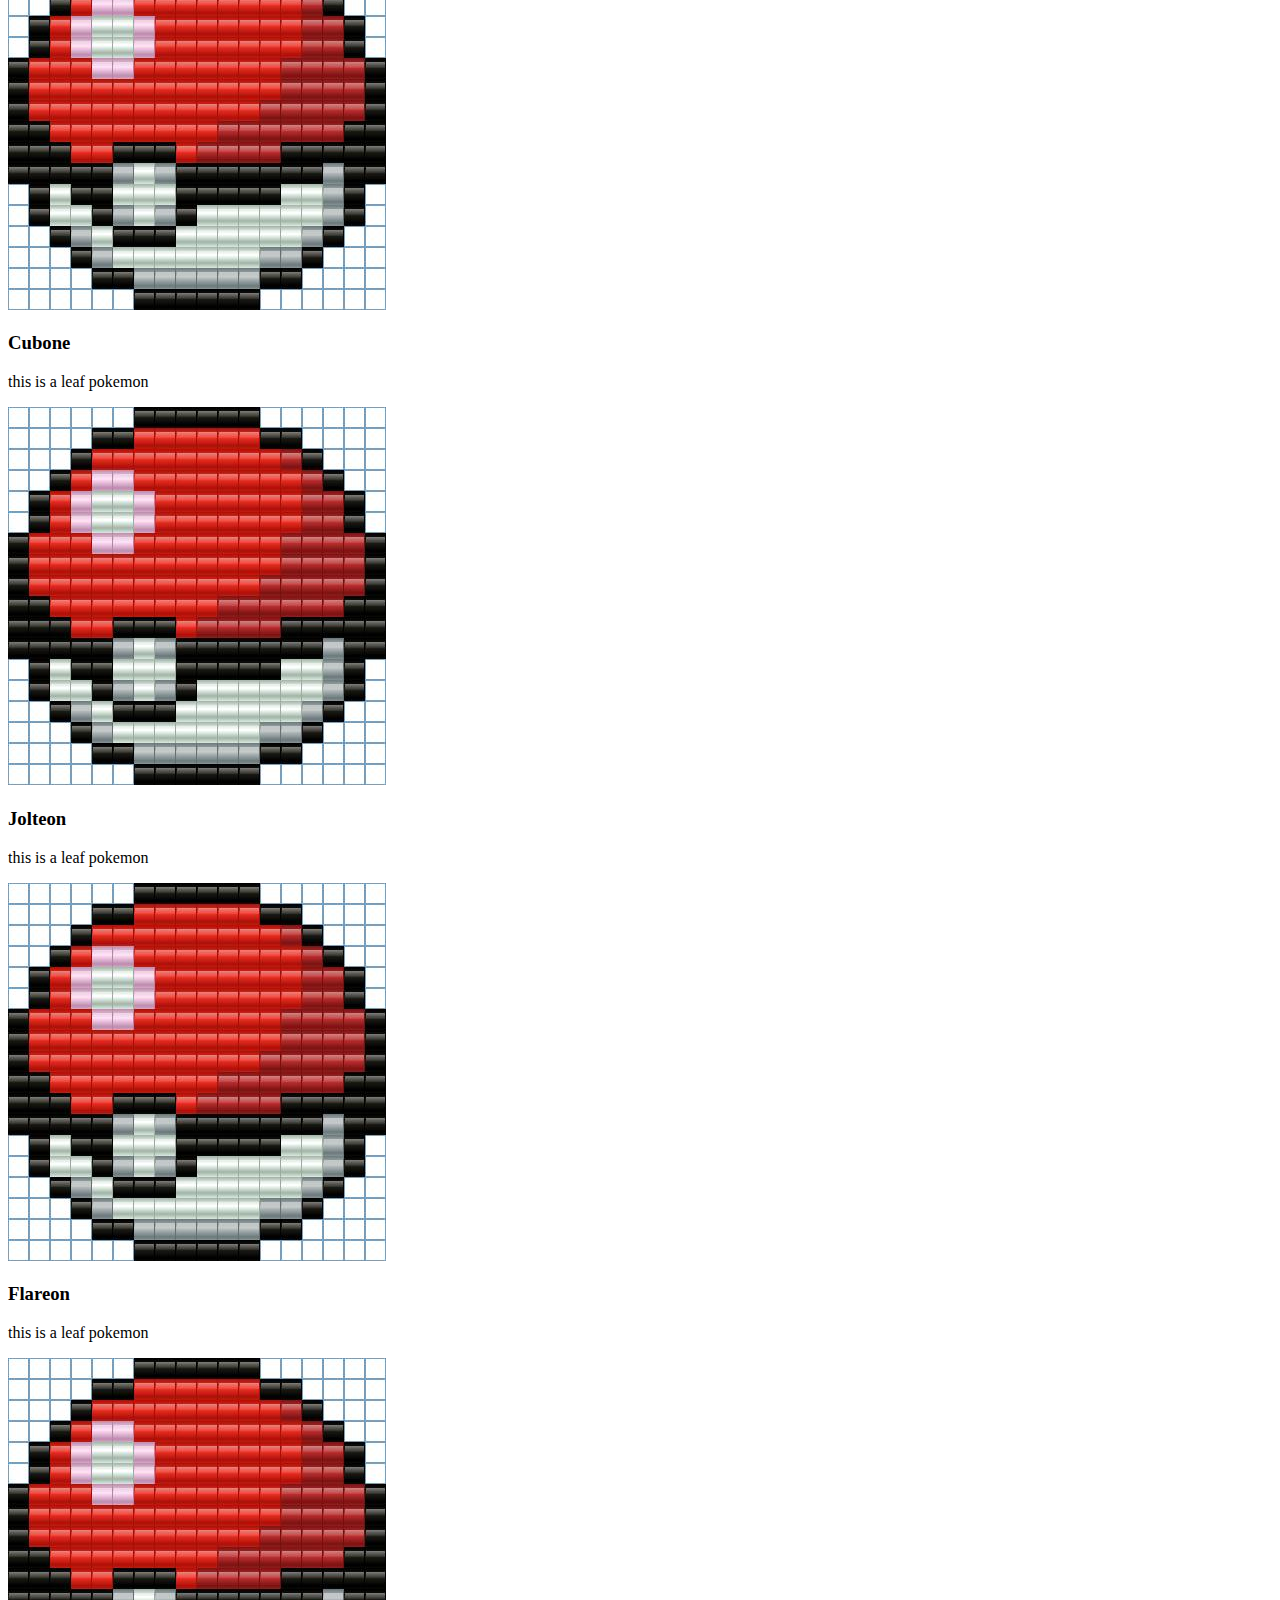
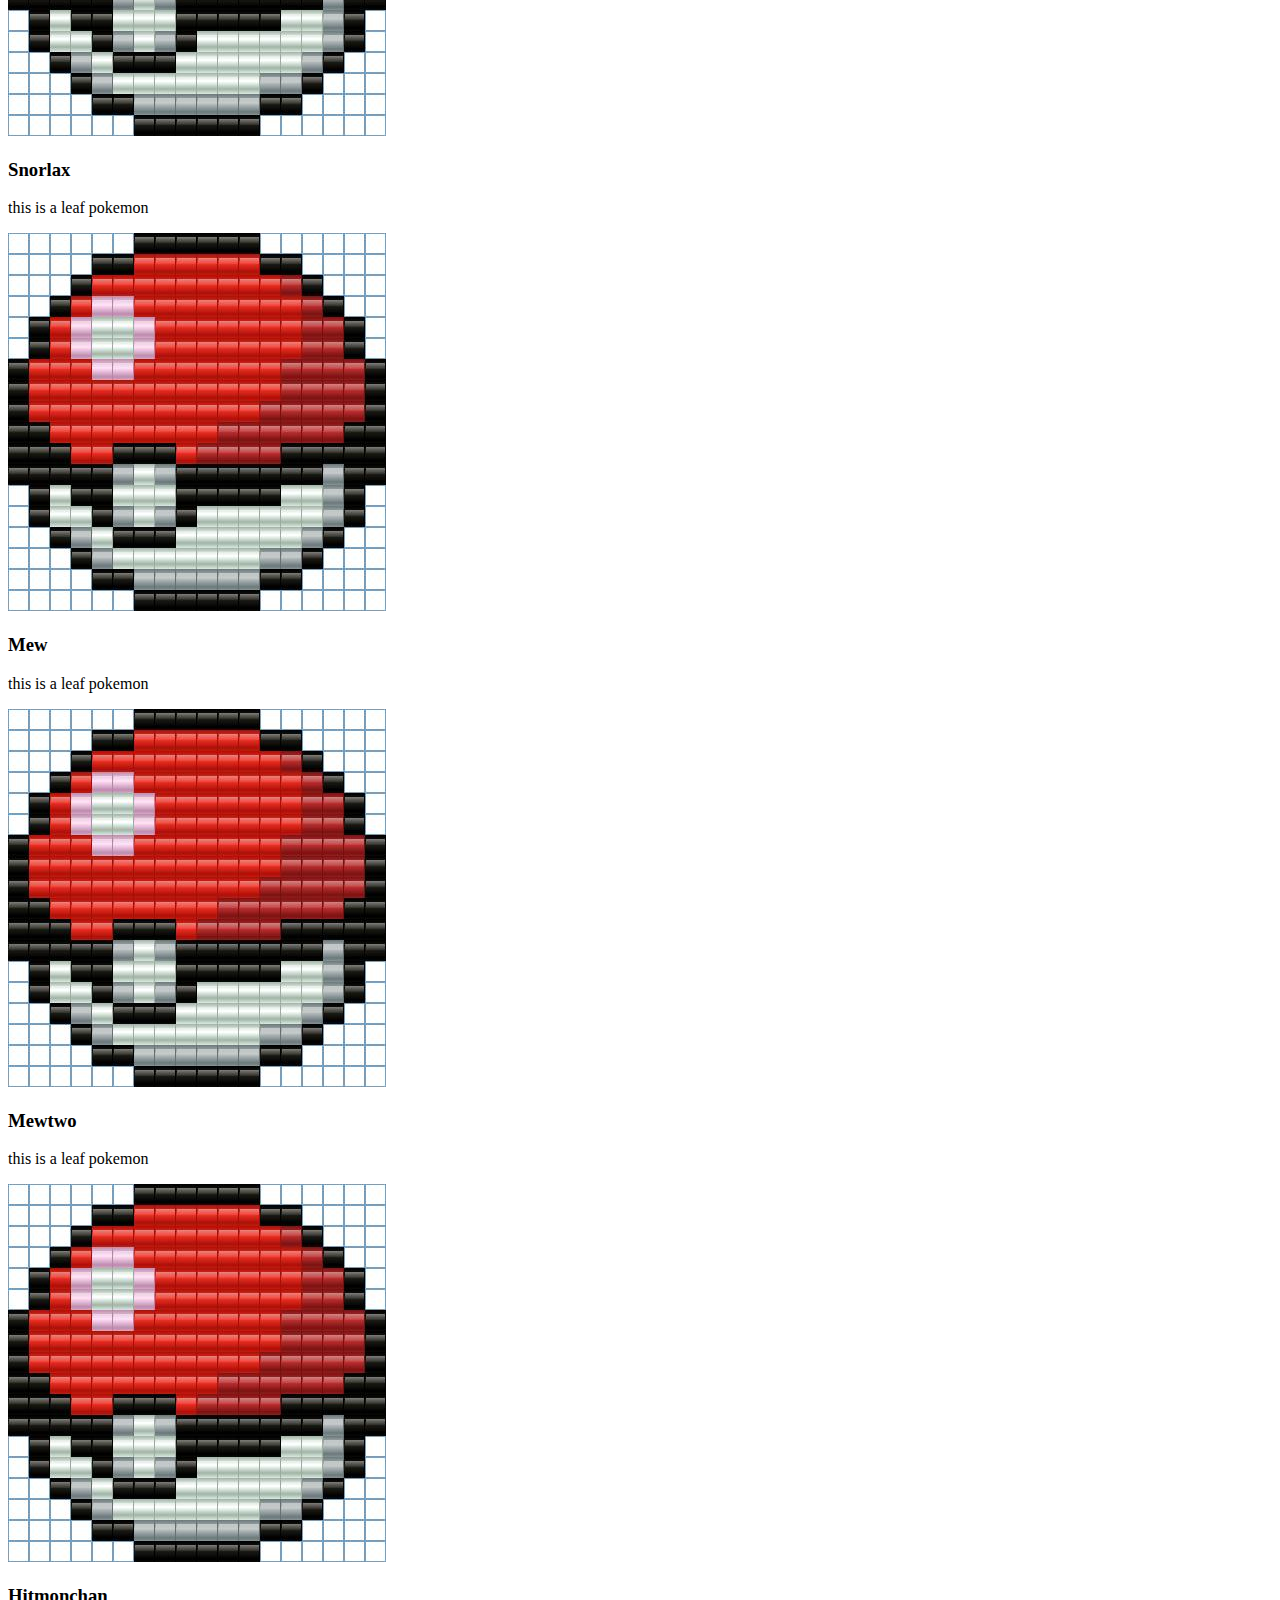
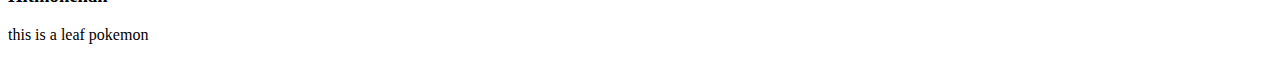
==== commit 0c382639: "added images and the game runs now" ====
--- a/index.html
+++ b/index.html
@@ -35,7 +35,7 @@
     <div class="row">
       <div class="col-sm-offset-5 col-sm-2 text-center">
         <div class="btn-group" data-toggle="buttons">
-          <button class="btn btn-default" onClick="setTimeout(gameEnd, 20000)">START!</button>
+          <button class="btn btn-default" onClick="gameStart(); setTimeout(gameEnd, 20000)">START!</button>
         </div> <!-- end btn-group -->
       </div> <!-- end col-sm-offset-5 col-sm-2 text-center -->
     </div> <!-- end row -->
@@ -44,7 +44,7 @@
     <div class="row">
       <div class="col-sm-6 col-md-2">
         <div class="thumbnail">
-          <img id="unclicked" onClick="add_clicks(id);" src="http://vignette1.wikia.nocookie.net/pokemon/images/b/b8/001Bulbasaur_Dream.png/revision/latest?cb=20140903033758" alt="...">
+          <img id="bulbasaur" onClick="add_clicks(id); changeImage(id)" src="images/pokeball.jpg" alt="...">
           <div class="caption">
             <h3 class="text-center">Bulbasaur</h3>
             <p class="text-center">Pokemon #1</p>
@@ -54,7 +54,7 @@
       </div> <!-- end col-sm-6 col-md-2 -->
       <div class="col-sm-6 col-md-2">
         <div class="thumbnail">
-          <img id="unclicked" onClick="add_clicks(id)" src="http://vignette4.wikia.nocookie.net/pokemon/images/5/55/004Charmander_OS_anime_3.png/revision/latest?cb=20150330015131" alt="...">
+          <img id="charmander" onClick="add_clicks(id)" src="images/pokeball.jpg" alt="...">
           <div class="caption">
             <h3 class="text-center">Charmander</h3>
             <p class="text-center">Pokemon #4</p>
@@ -63,7 +63,7 @@
       </div> <!-- end col-sm-6 col-md-2 -->      
       <div class="col-sm-6 col-md-2">
         <div class="thumbnail">
-          <img id="unclicked" onClick="add_clicks(id);" src="http://vignette2.wikia.nocookie.net/pokemon/images/1/15/007Squirtle_XY_anime.png/revision/latest?cb=20140916184418" alt="...">
+          <img id="squirtle" onClick="add_clicks(id);" src="images/pokeball.jpg" alt="...">
           <div class="caption">
             <h3 class="text-center">Squirtle</h3>
             <p class="text-center">this is a leaf pokemon</p>
@@ -72,7 +72,7 @@
       </div> <!-- end col-sm-6 col-md-2 -->
       <div class="col-sm-6 col-md-2">
         <div class="thumbnail">
-          <img id="unclicked" onClick="add_clicks(id);" src="http://vignette1.wikia.nocookie.net/characters/images/f/fc/025Pikachu_OS_anime_5.png/revision/latest?cb=20141229045147" alt="...">
+          <img id="pikachu" onClick="add_clicks(id);" src="images/pokeball.jpg" alt="...">
           <div class="caption">
             <h3 class="text-center">Pikachu</h3>
             <p class="text-center">this is a leaf pokemon</p>
@@ -81,7 +81,7 @@
       </div> <!-- end col-sm-6 col-md-2 -->
       <div class="col-sm-6 col-md-2">
         <div class="thumbnail">
-          <img id="unclicked" onClick="add_clicks(id);" src="http://img3.wikia.nocookie.net/__cb20121121215510/adventuretimewithfinnandjake/images/1/1a/Ninetails.png" alt="...">
+          <img id="ninetails" onClick="add_clicks(id);" src="images/pokeball.jpg" alt="...">
           <div class="caption">
             <h3 class="text-center">NineTails</h3>
             <p class="text-center">this is a leaf pokemon</p>
@@ -90,7 +90,7 @@
       </div> <!-- end col-sm-6 col-md-2 -->
       <div class="col-sm-6 col-md-2">
         <div class="thumbnail">
-          <img id="unclicked" onClick="add_clicks(id);" src="http://wallpapercave.com/wp/jNNFOxB.png" alt="...">
+          <img id="jigglypuff" onClick="add_clicks(id);" src="images/pokeball.jpg" alt="...">
           <div class="caption">
             <h3 class="text-center">Jigglypuff</h3>
             <p class="text-center">this is a leaf pokemon</p>
@@ -102,7 +102,7 @@
     <div class="row">
       <div class="col-sm-6 col-md-2">
         <div class="thumbnail">
-          <img id="unclicked" onClick="add_clicks(id);" src="http://vignette1.wikia.nocookie.net/pokemon/images/e/e2/054Psyduck_Pokemon_Mystery_Dungeon_Red_and_Blue_Rescue_Teams.png/revision/latest?cb=20150106002458" alt="...">
+          <img id="psyduck" onClick="add_clicks(id);" src="images/pokeball.jpg" alt="...">
           <div class="caption">
             <h3 class="text-center">Psyduck</h3>
             <p class="text-center">this is a leaf pokemon</p>
@@ -111,7 +111,7 @@
       </div> <!-- end col-sm-6 col-md-2 -->
       <div class="col-sm-6 col-md-2">
         <div class="thumbnail">
-          <img id="unclicked" onClick="add_clicks(id);" src="http://cdn.bulbagarden.net/upload/thumb/3/3d/058Growlithe.png/250px-058Growlithe.png" alt="...">
+          <img id="growlithe" onClick="add_clicks(id);" src="images/pokeball.jpg" alt="...">
           <div class="caption">
             <h3 class="text-center">Growlithe</h3>
             <p class="text-center">this is a leaf pokemon</p>
@@ -120,7 +120,7 @@
       </div> <!-- end col-sm-6 col-md-2 -->      
       <div class="col-sm-6 col-md-2">
         <div class="thumbnail">
-          <img id="unclicked" onClick="add_clicks(id);" src="http://img3.wikia.nocookie.net/__cb20131224023304/pokemon/images/0/02/063Abra_AG_anime.png" alt="...">
+          <img id="abra" onClick="add_clicks(id);" src="images/pokeball.jpg" alt="...">
           <div class="caption">
             <h3 class="text-center">Abra</h3>
             <p class="text-center">this is a leaf pokemon</p>
@@ -129,7 +129,7 @@
       </div> <!-- end col-sm-6 col-md-2 -->
       <div class="col-sm-6 col-md-2">
         <div class="thumbnail">
-          <img id="unclicked" onClick="add_clicks(id);" src="http://bogleech.com/pokemon/slowpoke.png" alt="...">
+          <img id="slowpoke" onClick="add_clicks(id);" src="images/pokeball.jpg" alt="...">
           <div class="caption">
             <h3 class="text-center">Slowpoke</h3>
             <p class="text-center">this is a leaf pokemon</p>
@@ -138,7 +138,7 @@
       </div> <!-- end col-sm-6 col-md-2 -->
       <div class="col-sm-6 col-md-2">
         <div class="thumbnail">
-          <img id="unclicked" onClick="add_clicks(id);" src="http://cdn.bulbagarden.net/upload/thumb/6/6c/081Magnemite.png/250px-081Magnemite.png" alt="...">
+          <img id="magnemite" onClick="add_clicks(id);" src="images/pokeball.jpg" alt="...">
           <div class="caption">
             <h3 class="text-center">Magnemite</h3>
             <p class="text-center">this is a leaf pokemon</p>
@@ -147,7 +147,7 @@
       </div> <!-- end col-sm-6 col-md-2 -->
       <div class="col-sm-6 col-md-2">
         <div class="thumbnail">
-          <img id="unclicked" onClick="add_clicks(id);" src="http://www.dltk-kids.com/pokemon/adoptions/083.gif" alt="...">
+          <img id="ferfetched" onClick="add_clicks(id);" src="images/pokeball.jpg" alt="...">
           <div class="caption">
             <h3 class="text-center">Farfetch'd</h3>
             <p class="text-center">this is a leaf pokemon</p>
@@ -159,7 +159,7 @@
     <div class="row">
       <div class="col-sm-6 col-md-2">
         <div class="thumbnail">
-          <img id="unclicked" onClick="add_clicks(id);" src="http://cdn.bulbagarden.net/upload/thumb/c/c6/094Gengar.png/250px-094Gengar.png" alt="...">
+          <img id="gengar" onClick="add_clicks(id);" src="images/pokeball.jpg" alt="...">
           <div class="caption">
             <h3 class="text-center">Gengar</h3>
             <p class="text-center">this is a leaf pokemon</p>
@@ -168,7 +168,7 @@
       </div> <!-- end col-sm-6 col-md-2 -->
       <div class="col-sm-6 col-md-2">
         <div class="thumbnail">
-          <img id="unclicked" onClick="add_clicks(id);" src="http://img2.wikia.nocookie.net/__cb20150106010418/pokemon/images/6/6e/104Cubone_Pokemon_Mystery_Dungeon_Red_and_Blue_Rescue_Teams.png" alt="...">
+          <img id="cubone" onClick="add_clicks(id);" src="images/pokeball.jpg" alt="...">
           <div class="caption">
             <h3 class="text-center">Cubone</h3>
             <p class="text-center">this is a leaf pokemon</p>
@@ -177,7 +177,7 @@
       </div> <!-- end col-sm-6 col-md-2 -->      
       <div class="col-sm-6 col-md-2">
         <div class="thumbnail">
-          <img id="unclicked" onClick="add_clicks(id);" src="http://img2.wikia.nocookie.net/__cb20140123202225/pokemon/images/5/56/135Jolteon_BW_anime.png" alt="...">
+          <img id="jolteon" onClick="add_clicks(id);" src="images/pokeball.jpg" alt="...">
           <div class="caption">
             <h3 class="text-center">Jolteon</h3>
             <p class="text-center">this is a leaf pokemon</p>
@@ -186,7 +186,7 @@
       </div> <!-- end col-sm-6 col-md-2 -->
       <div class="col-sm-6 col-md-2">
         <div class="thumbnail">
-          <img id="unclicked" onClick="add_clicks(id);" src="http://pldh.net/media/dreamworld/136.png" alt="...">
+          <img id="flareon" onClick="add_clicks(id);" src="images/pokeball.jpg" alt="...">
           <div class="caption">
             <h3 class="text-center">Flareon</h3>
             <p class="text-center">this is a leaf pokemon</p>
@@ -195,7 +195,7 @@
       </div> <!-- end col-sm-6 col-md-2 -->
       <div class="col-sm-6 col-md-2">
         <div class="thumbnail">
-          <img id="unclicked" onClick="add_clicks(id);" src="http://img3.wikia.nocookie.net/__cb20140924022259/pokemon/images/9/9f/143Snorlax_OS_anime.png" alt="...">
+          <img id="snorlax" onClick="add_clicks(id);" src="images/pokeball.jpg" alt="...">
           <div class="caption">
             <h3 class="text-center">Snorlax</h3>
             <p class="text-center">this is a leaf pokemon</p>
@@ -204,7 +204,7 @@
       </div> <!-- end col-sm-6 col-md-2 -->
       <div class="col-sm-6 col-md-2">
         <div class="thumbnail">
-          <img id="unclicked" onClick="add_clicks(id);" src="http://cdn.bulbagarden.net/upload/thumb/b/b1/151Mew.png/250px-151Mew.png" alt="...">
+          <img id="mew" onClick="add_clicks(id);" src="images/pokeball.jpg" alt="...">
           <div class="caption">
             <h3 class="text-center">Mew</h3>
             <p class="text-center">this is a leaf pokemon</p>
@@ -216,7 +216,7 @@
     <div class="row">
       <div class="col-sm-6 col-md-2 col-md-offset-4">
         <div class="thumbnail">
-          <img id="unclicked" onClick="add_clicks(id);" src="http://vignette3.wikia.nocookie.net/vsbattles/images/d/d3/Mewtwo.png/revision/latest?cb=20150812114537" alt="...">
+          <img id="mewtwo" onClick="add_clicks(id);" src="images/pokeball.jpg" alt="...">
           <div class="caption">
             <h3 class="text-center">Mewtwo</h3>
             <p class="text-center">this is a leaf pokemon</p>
@@ -225,7 +225,7 @@
       </div> <!-- end col-sm-6 col-md-2 -->
       <div class="col-sm-6 col-md-2">
         <div class="thumbnail">
-          <img id="unclicked" onClick="add_clicks(id);" src="http://static.comicvine.com/uploads/scale_super/14/147536/2817864-hitmonchan_by_xous54.png" alt="...">
+          <img id="hitmonchan" onClick="add_clicks(id);" src="images/pokeball.jpg" alt="...">
           <div class="caption">
             <h3 class="text-center">Hitmonchan</h3>
             <p class="text-center">this is a leaf pokemon</p>
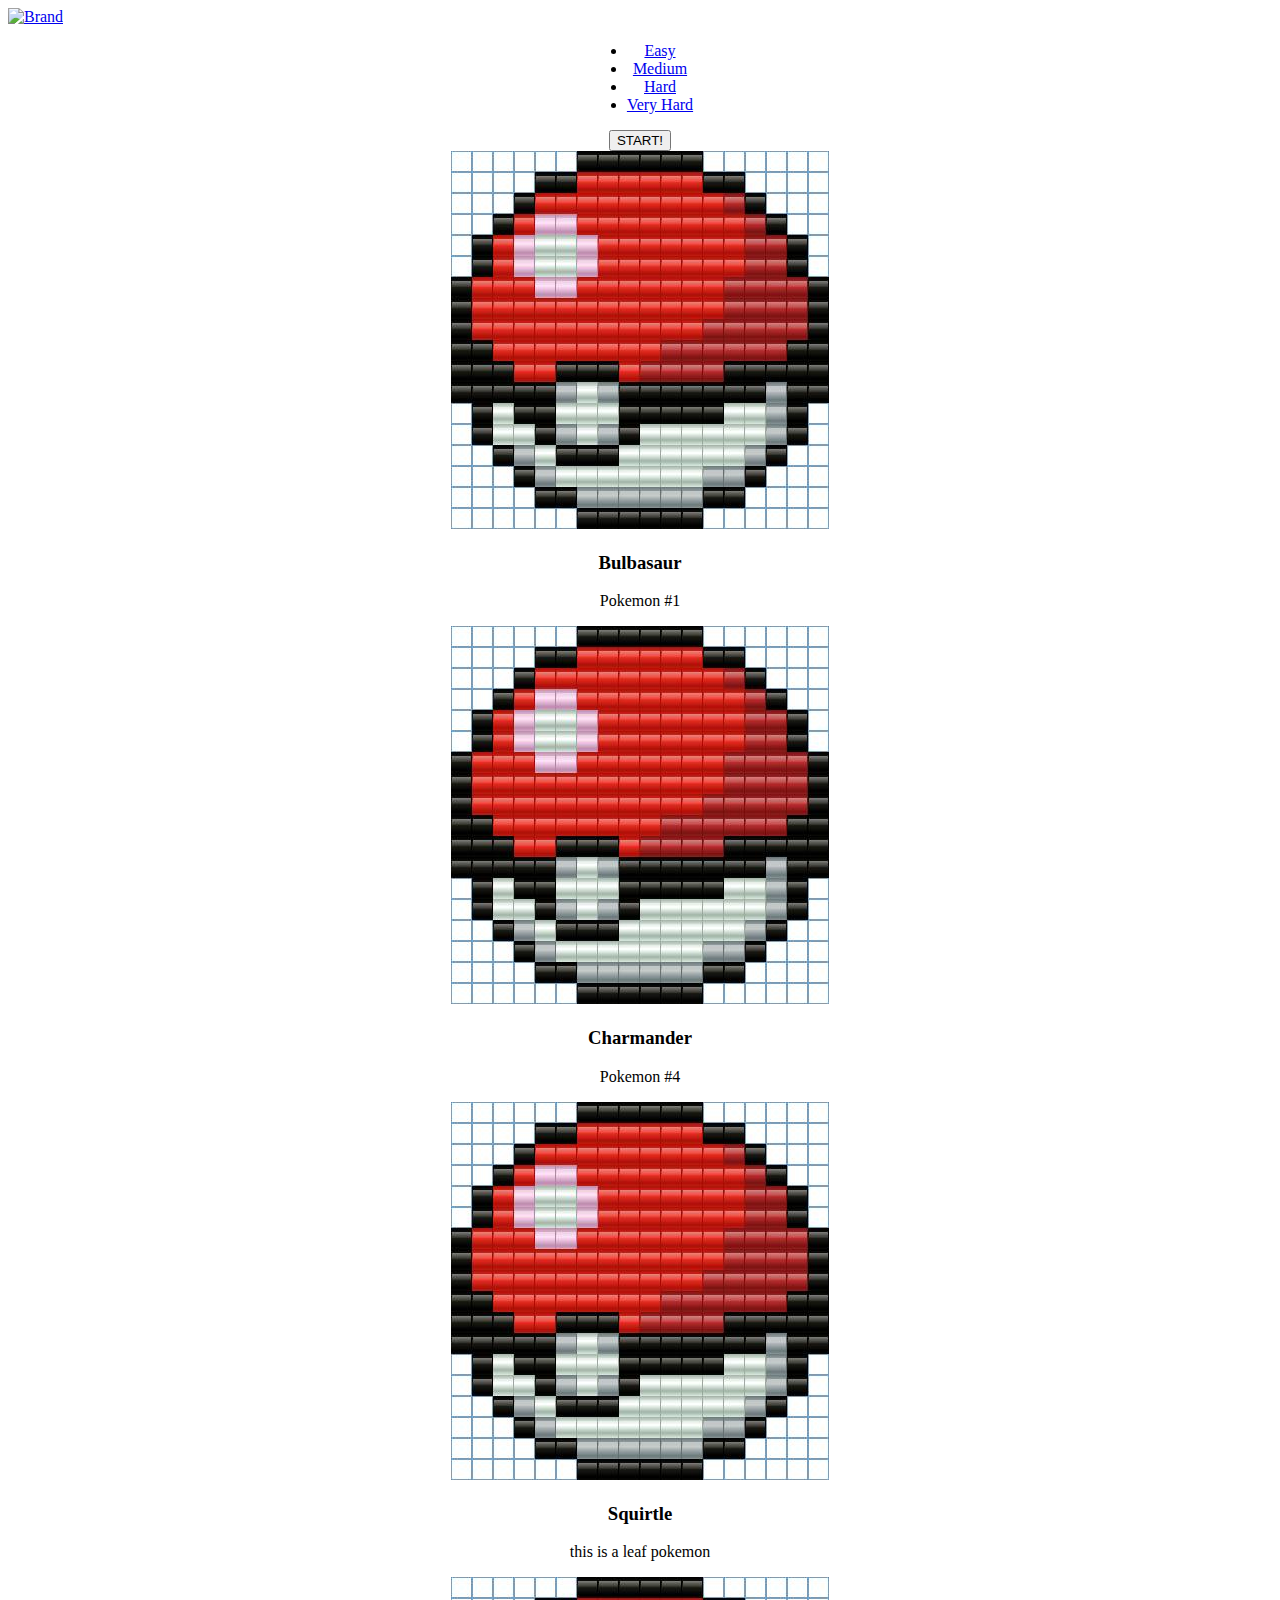
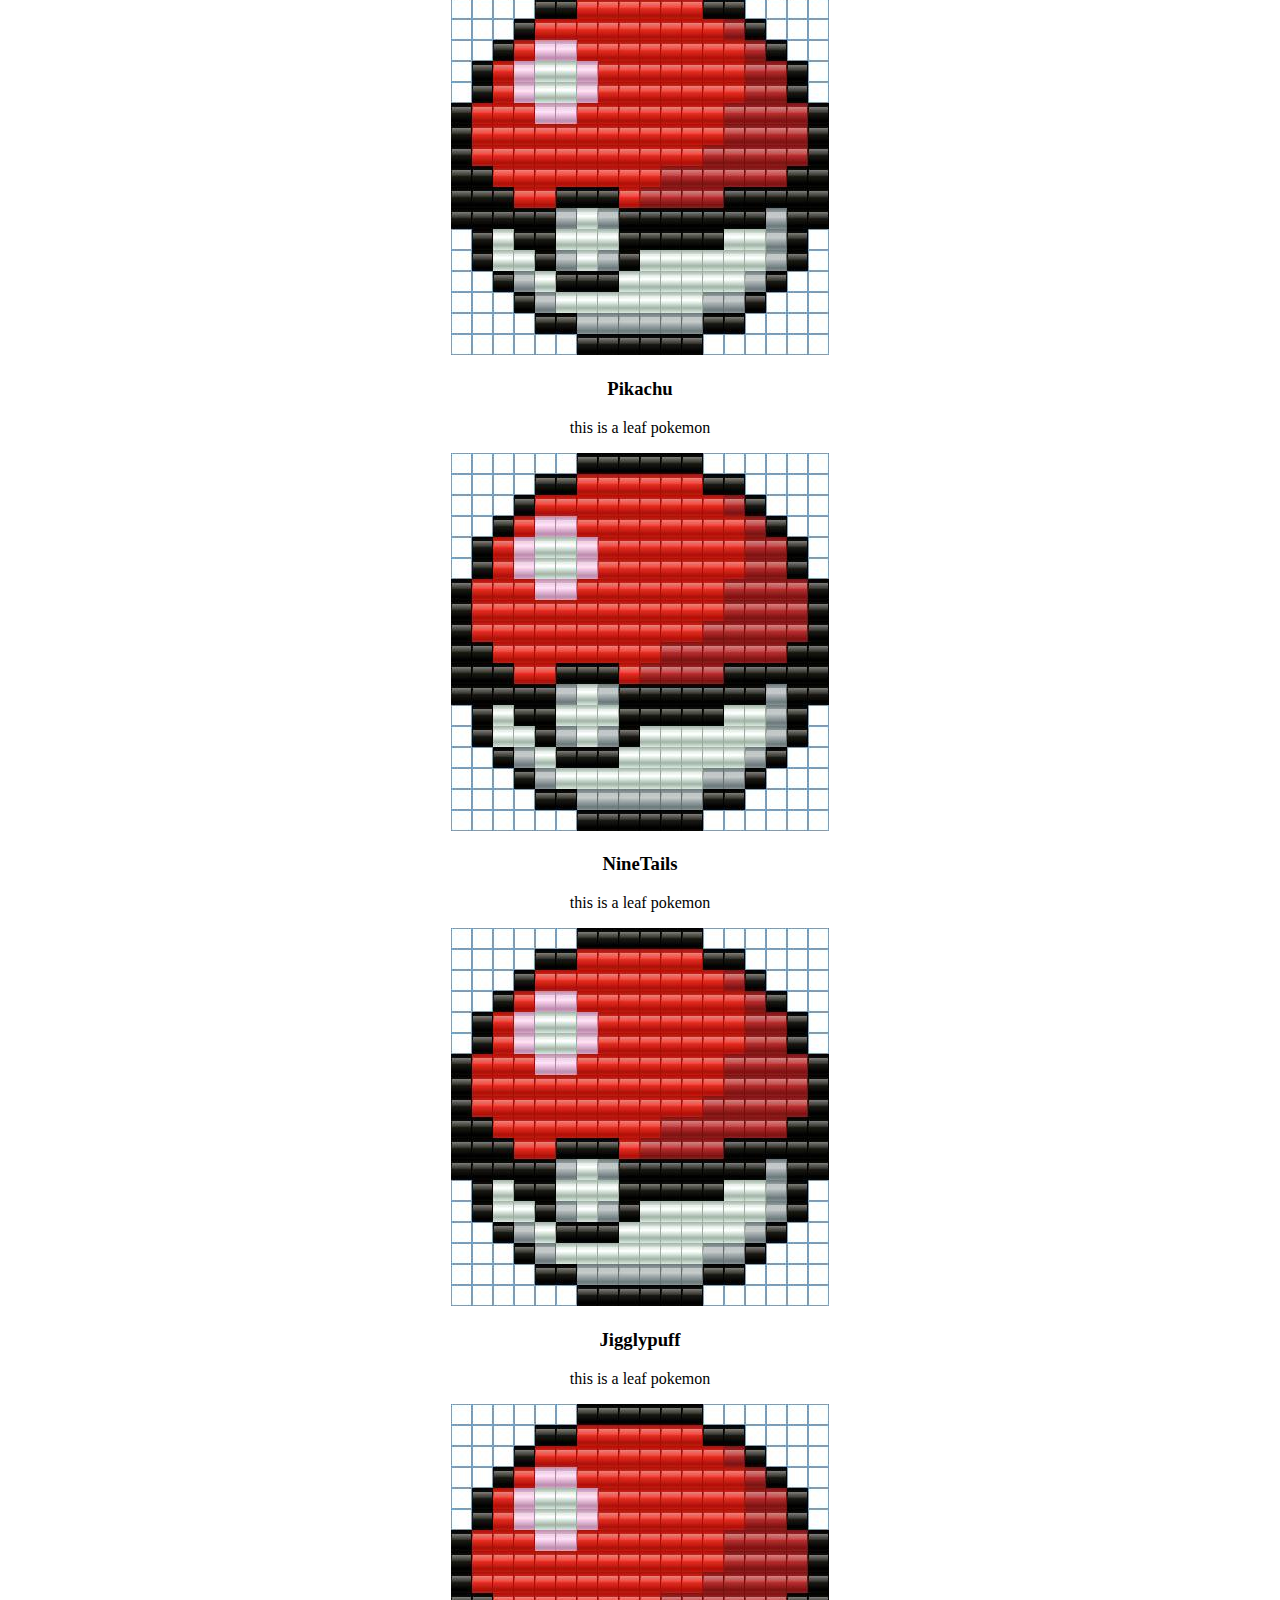
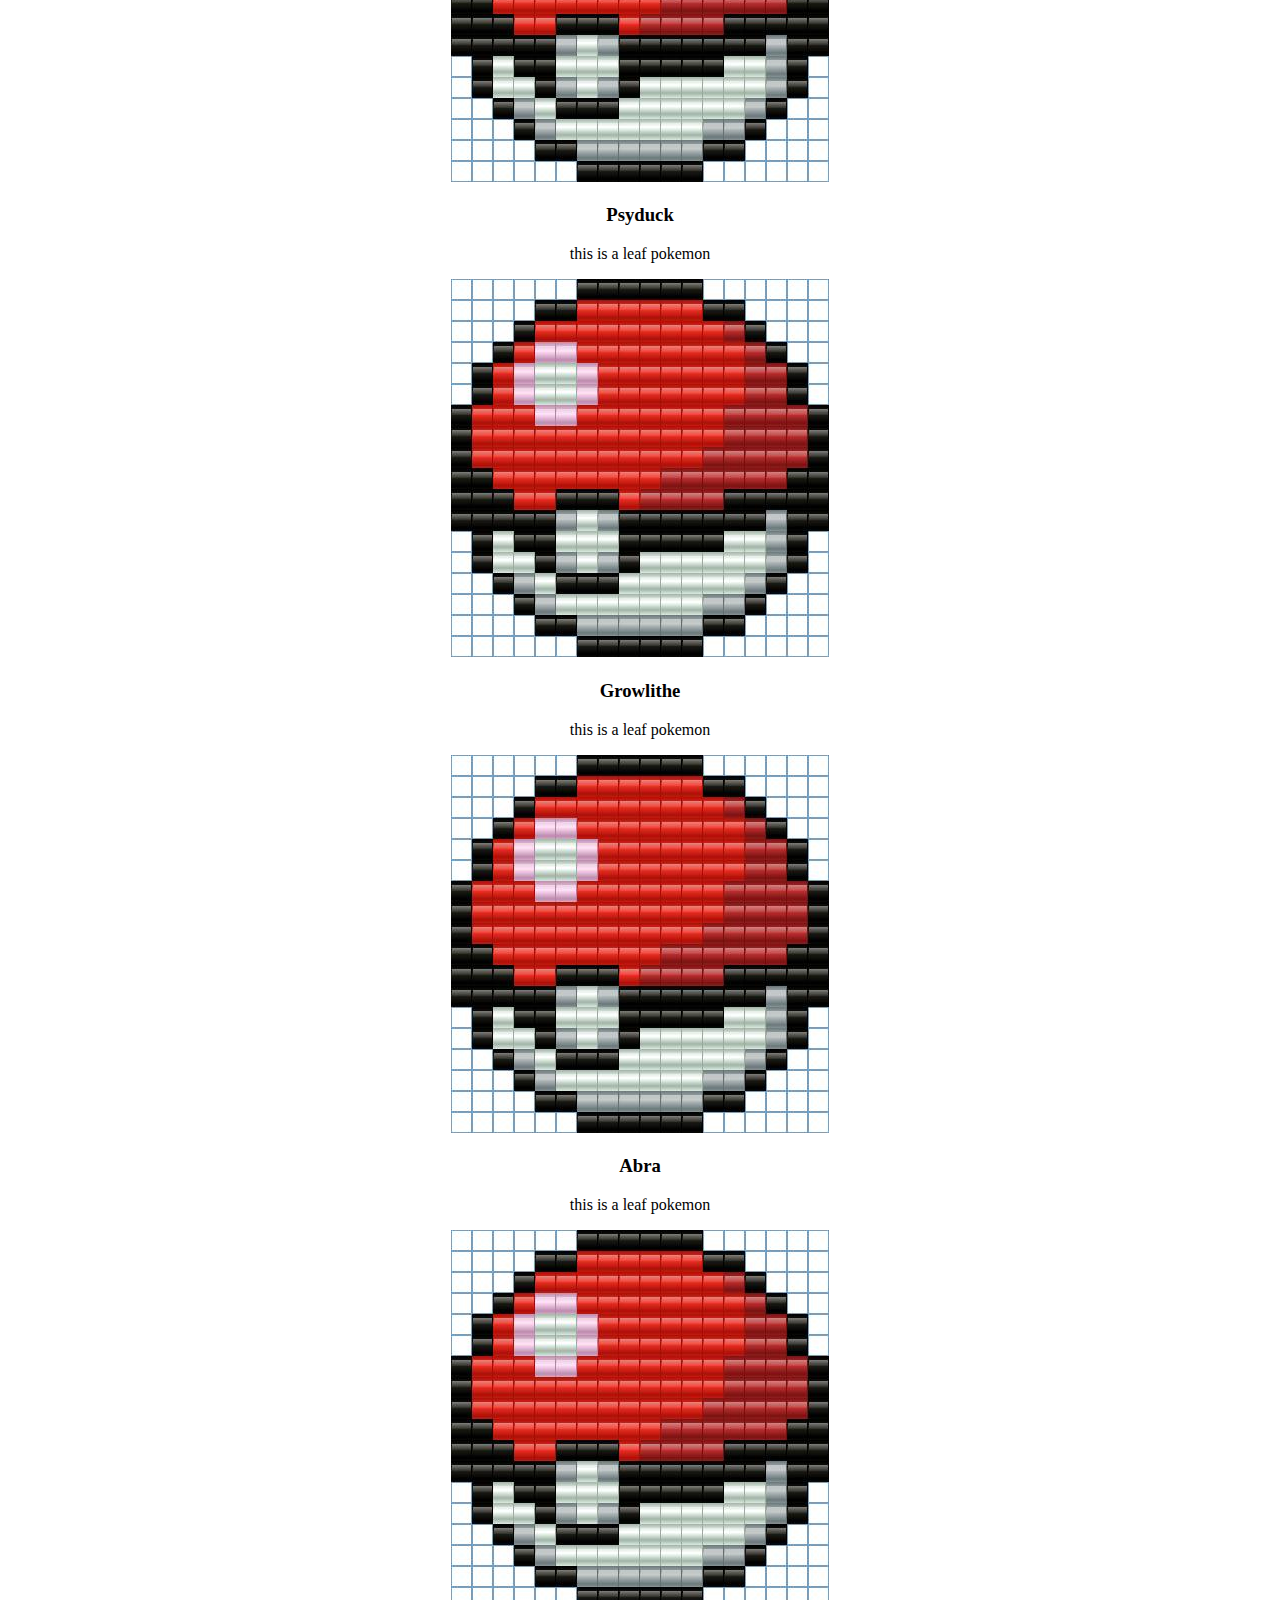
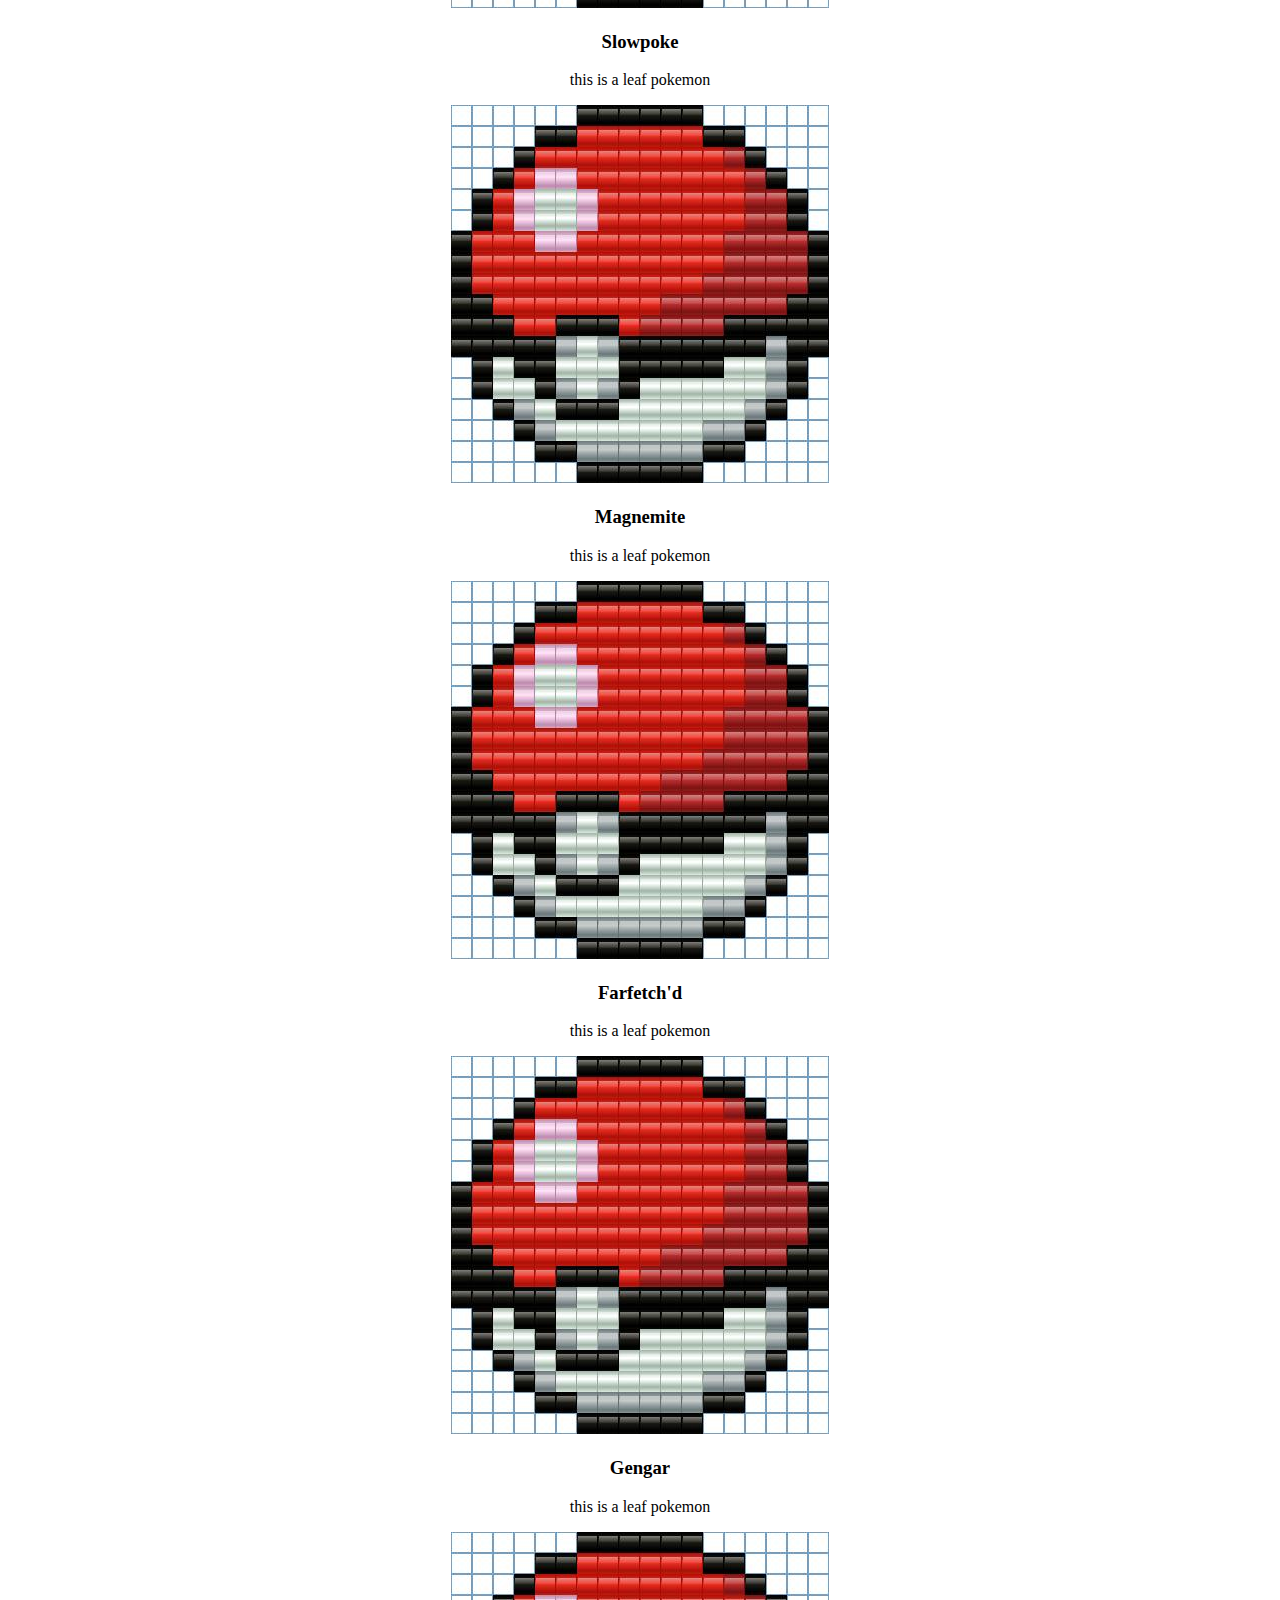
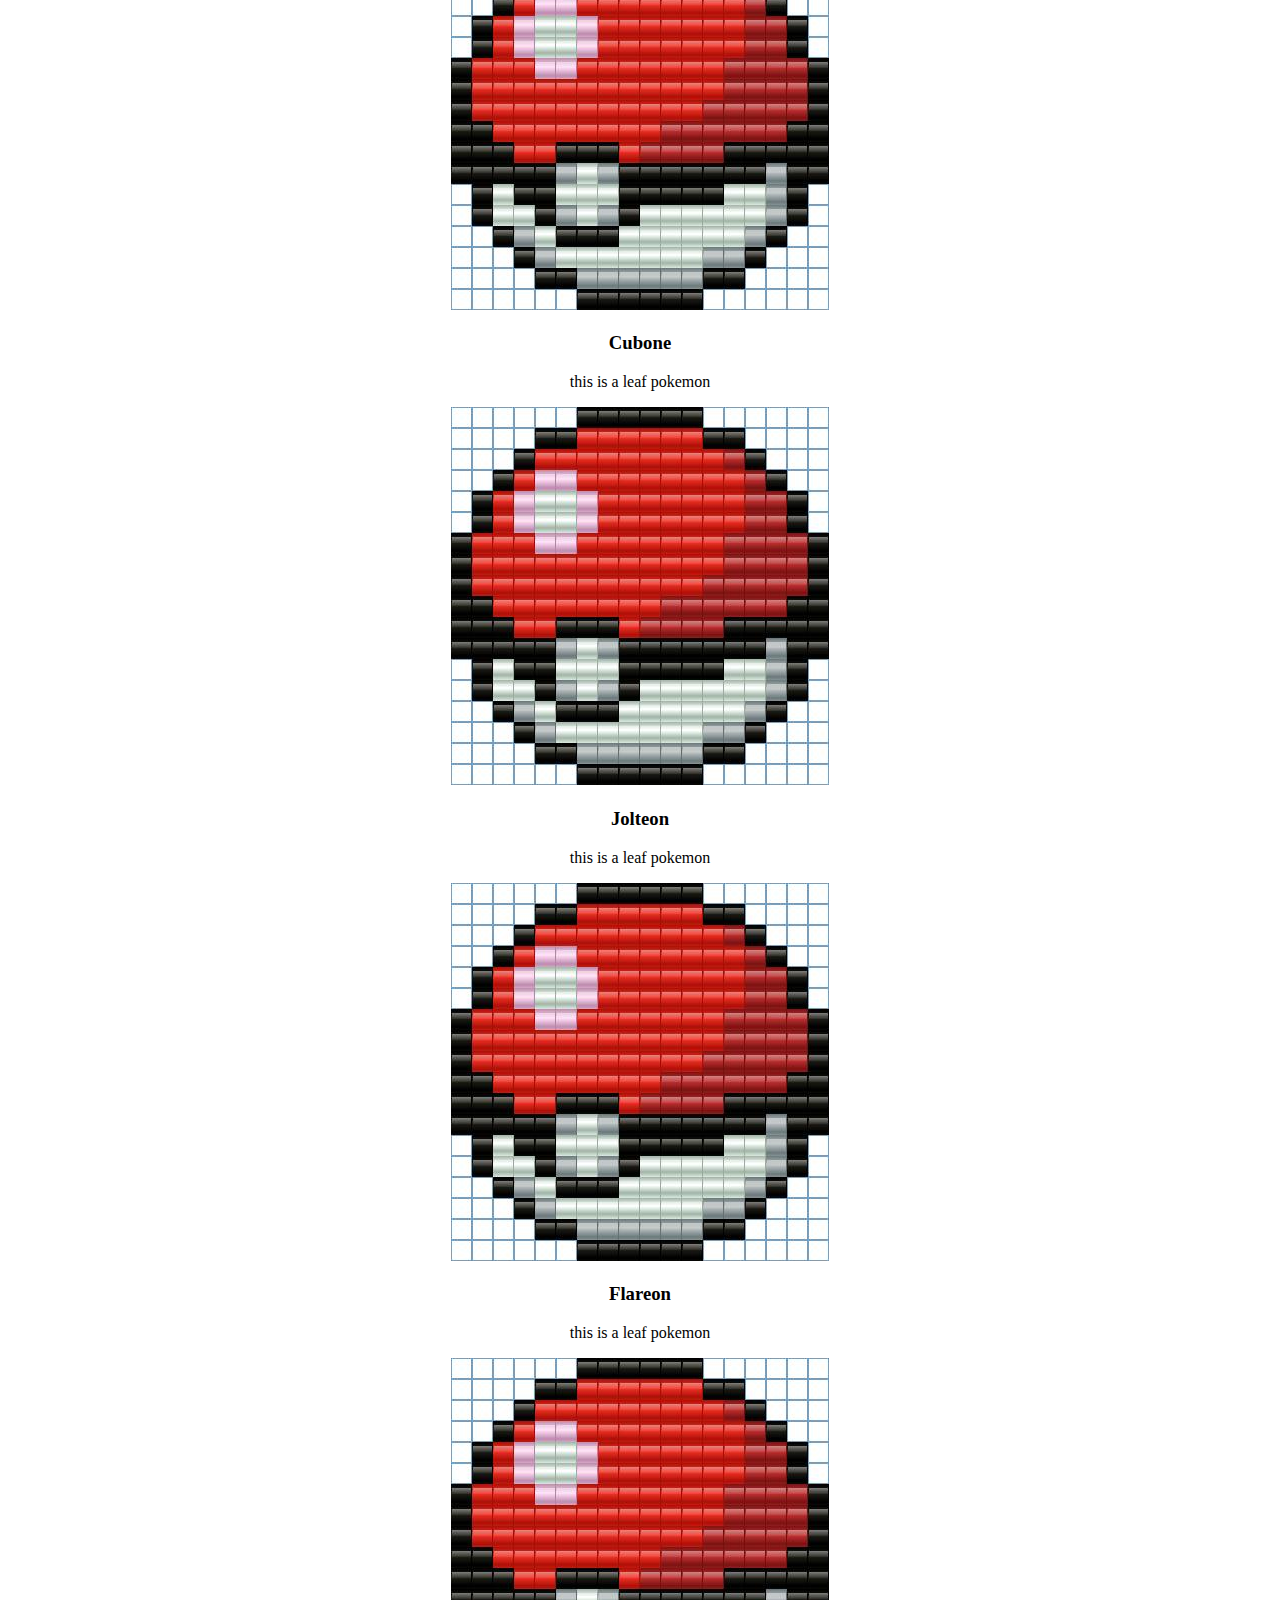
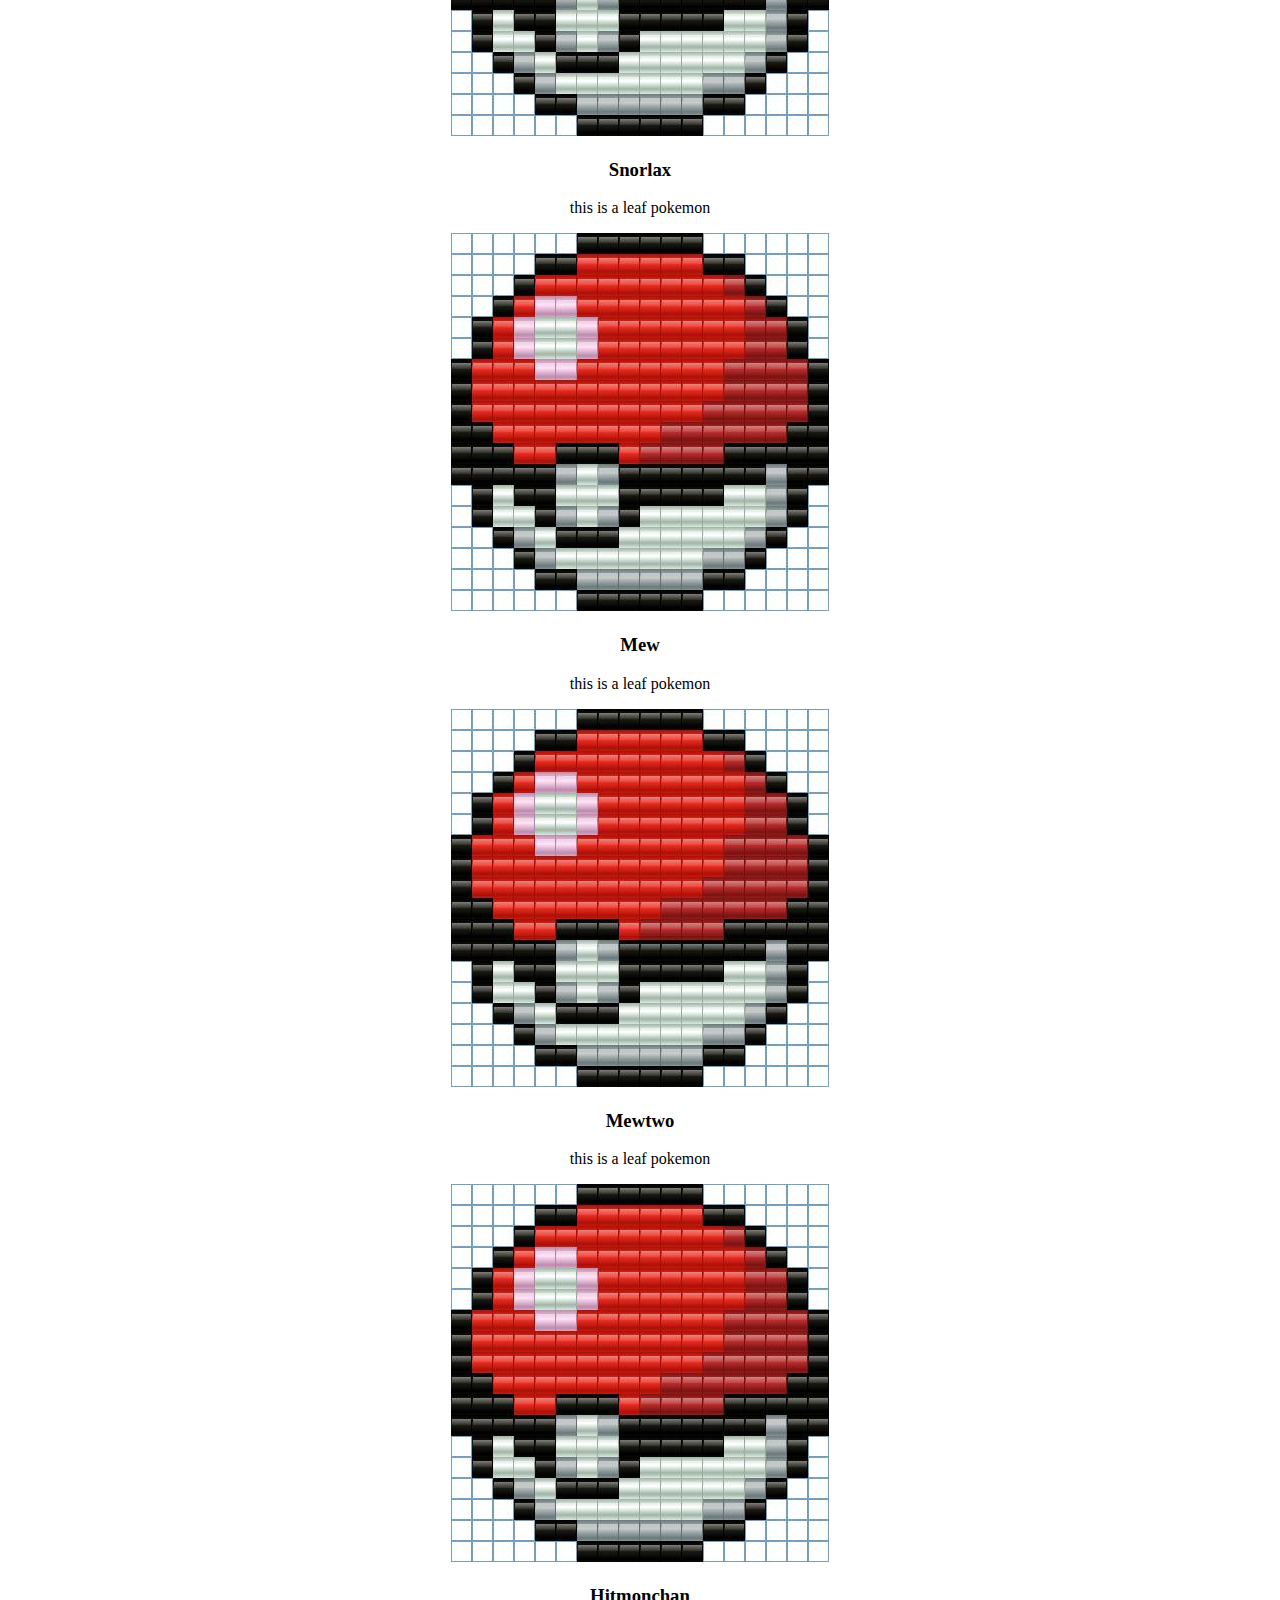
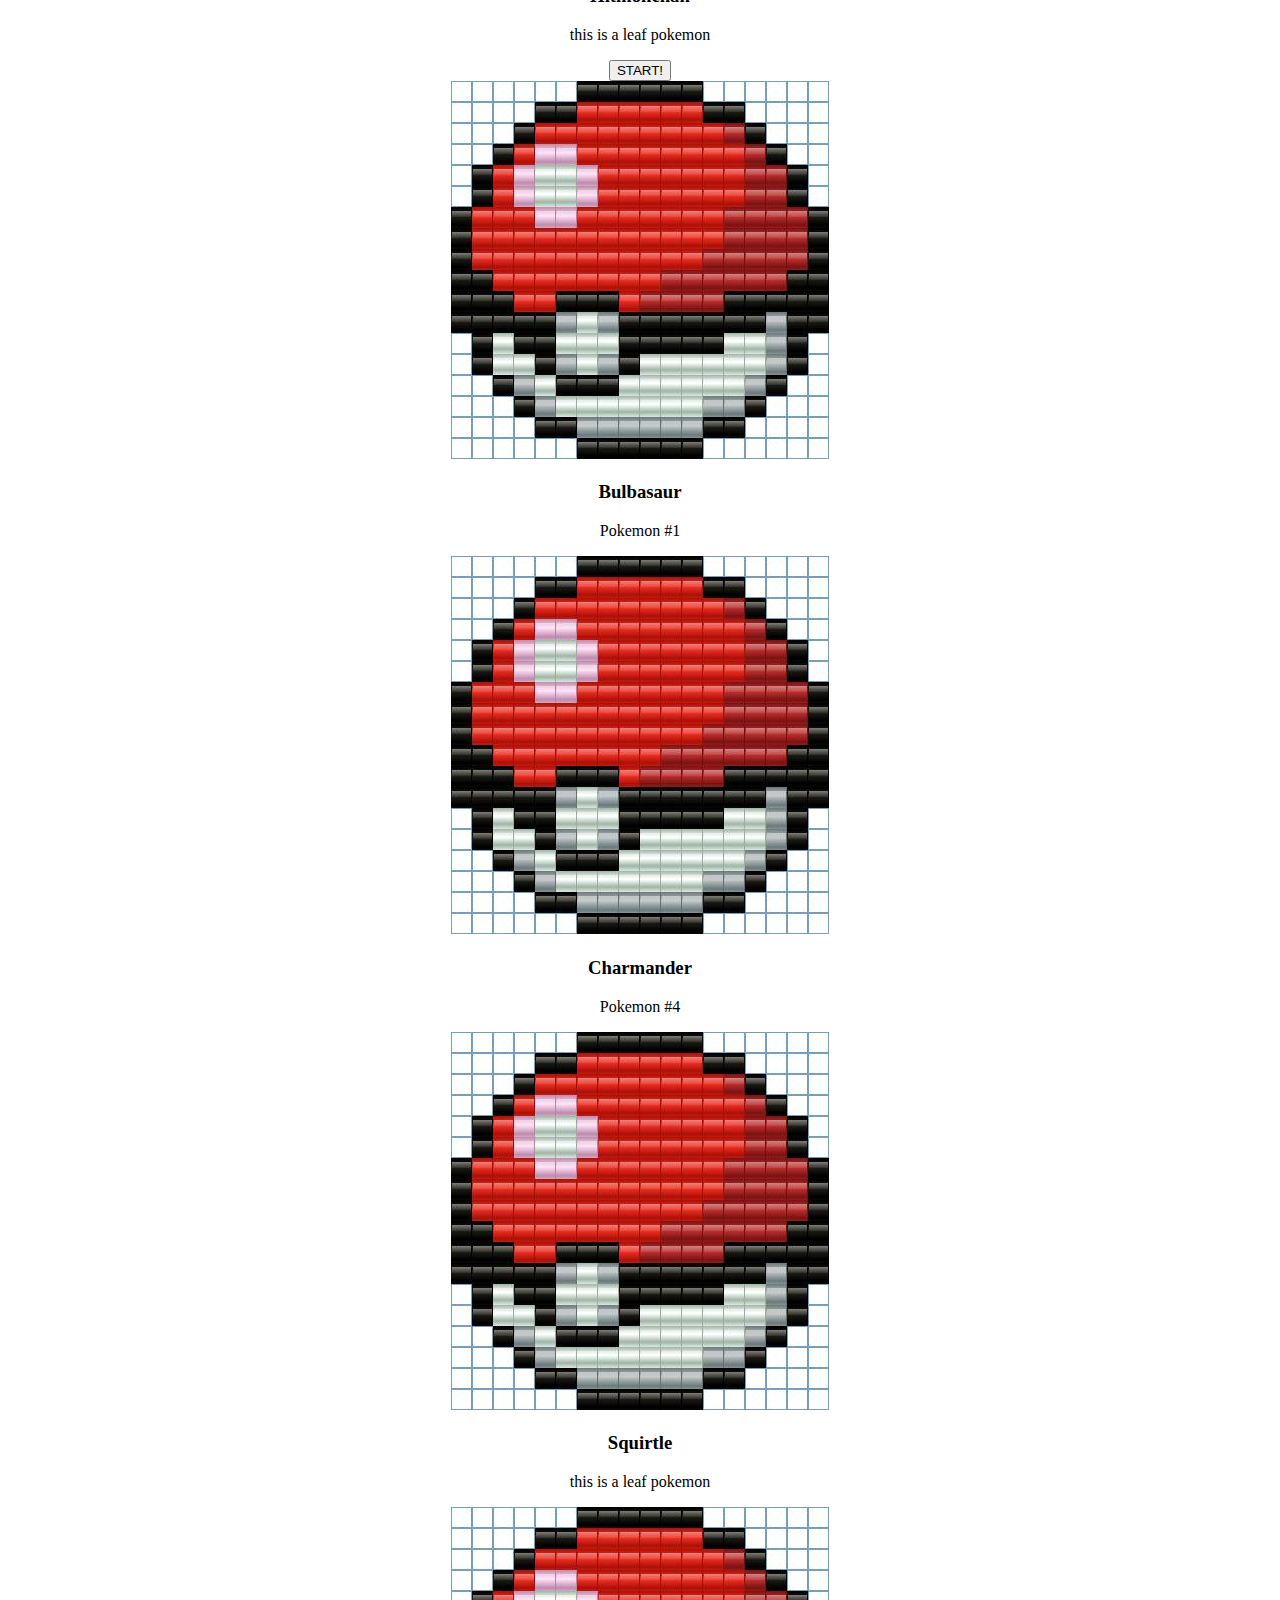
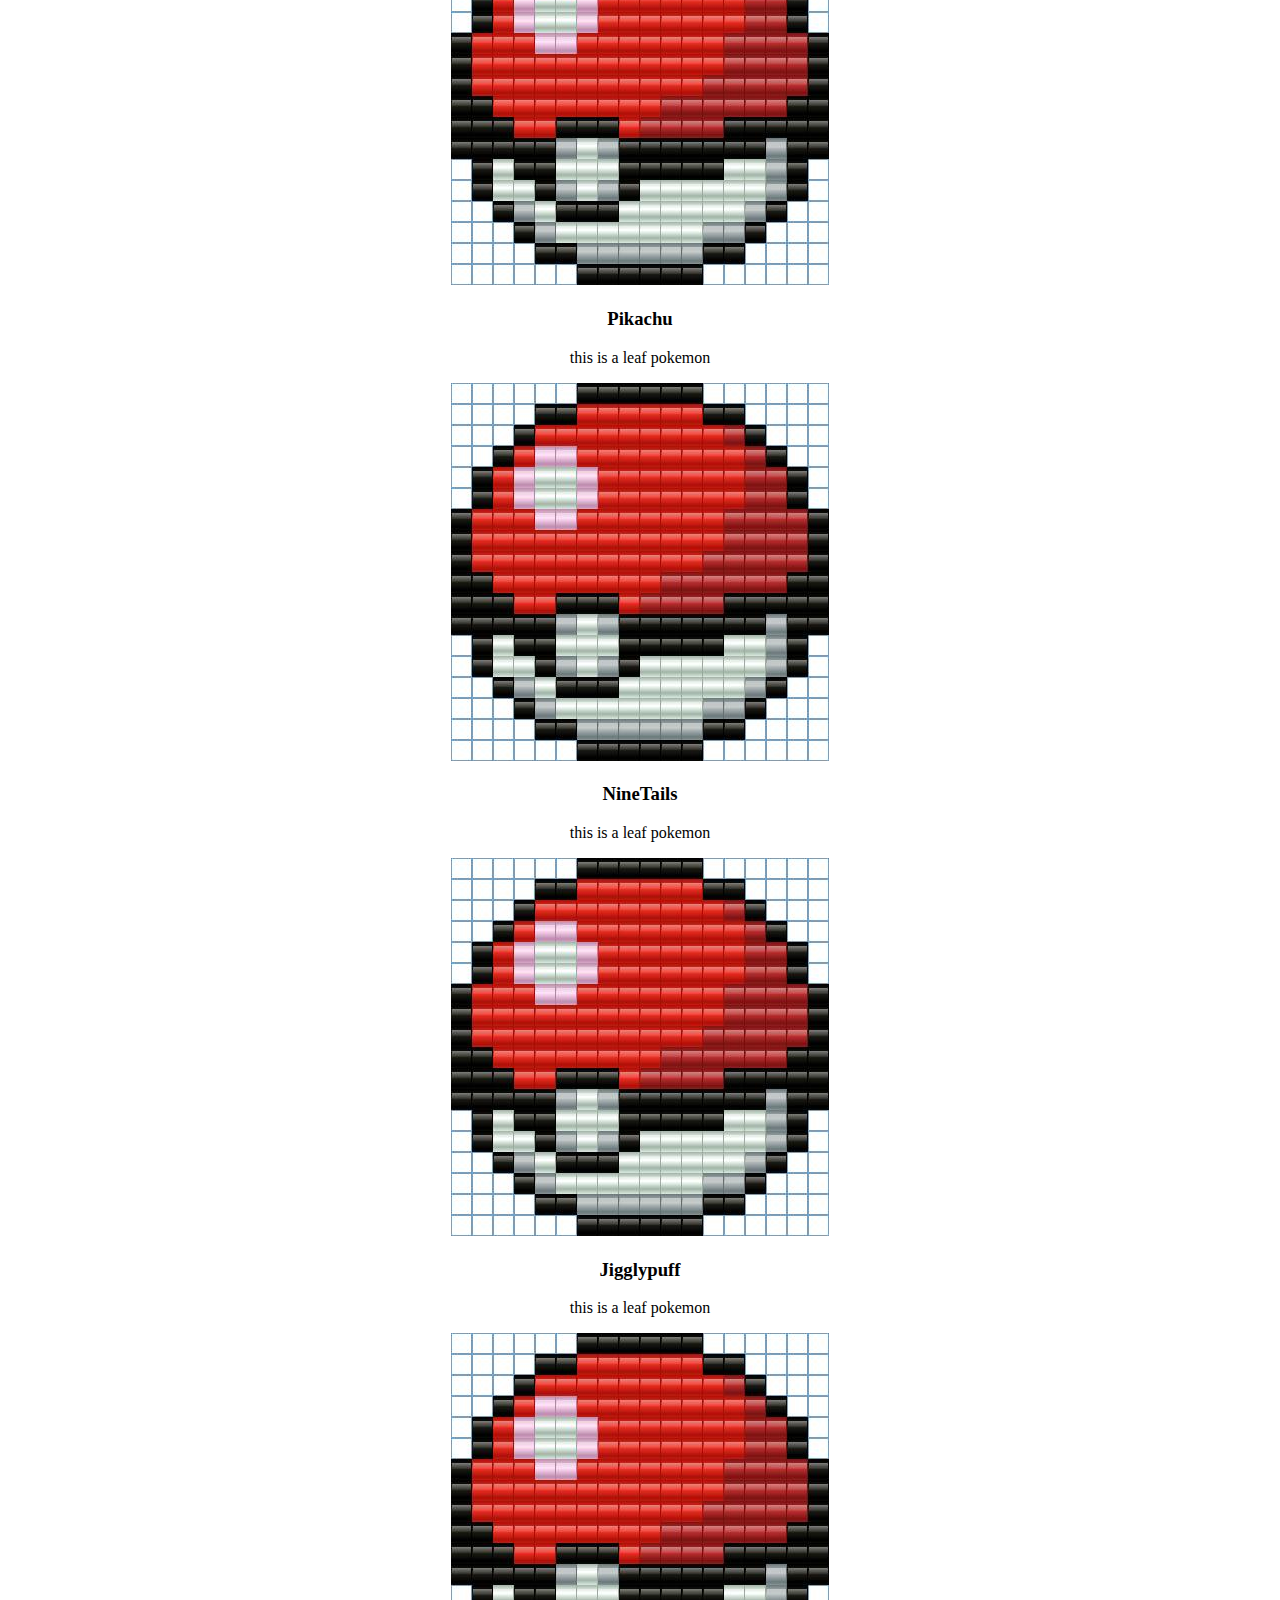
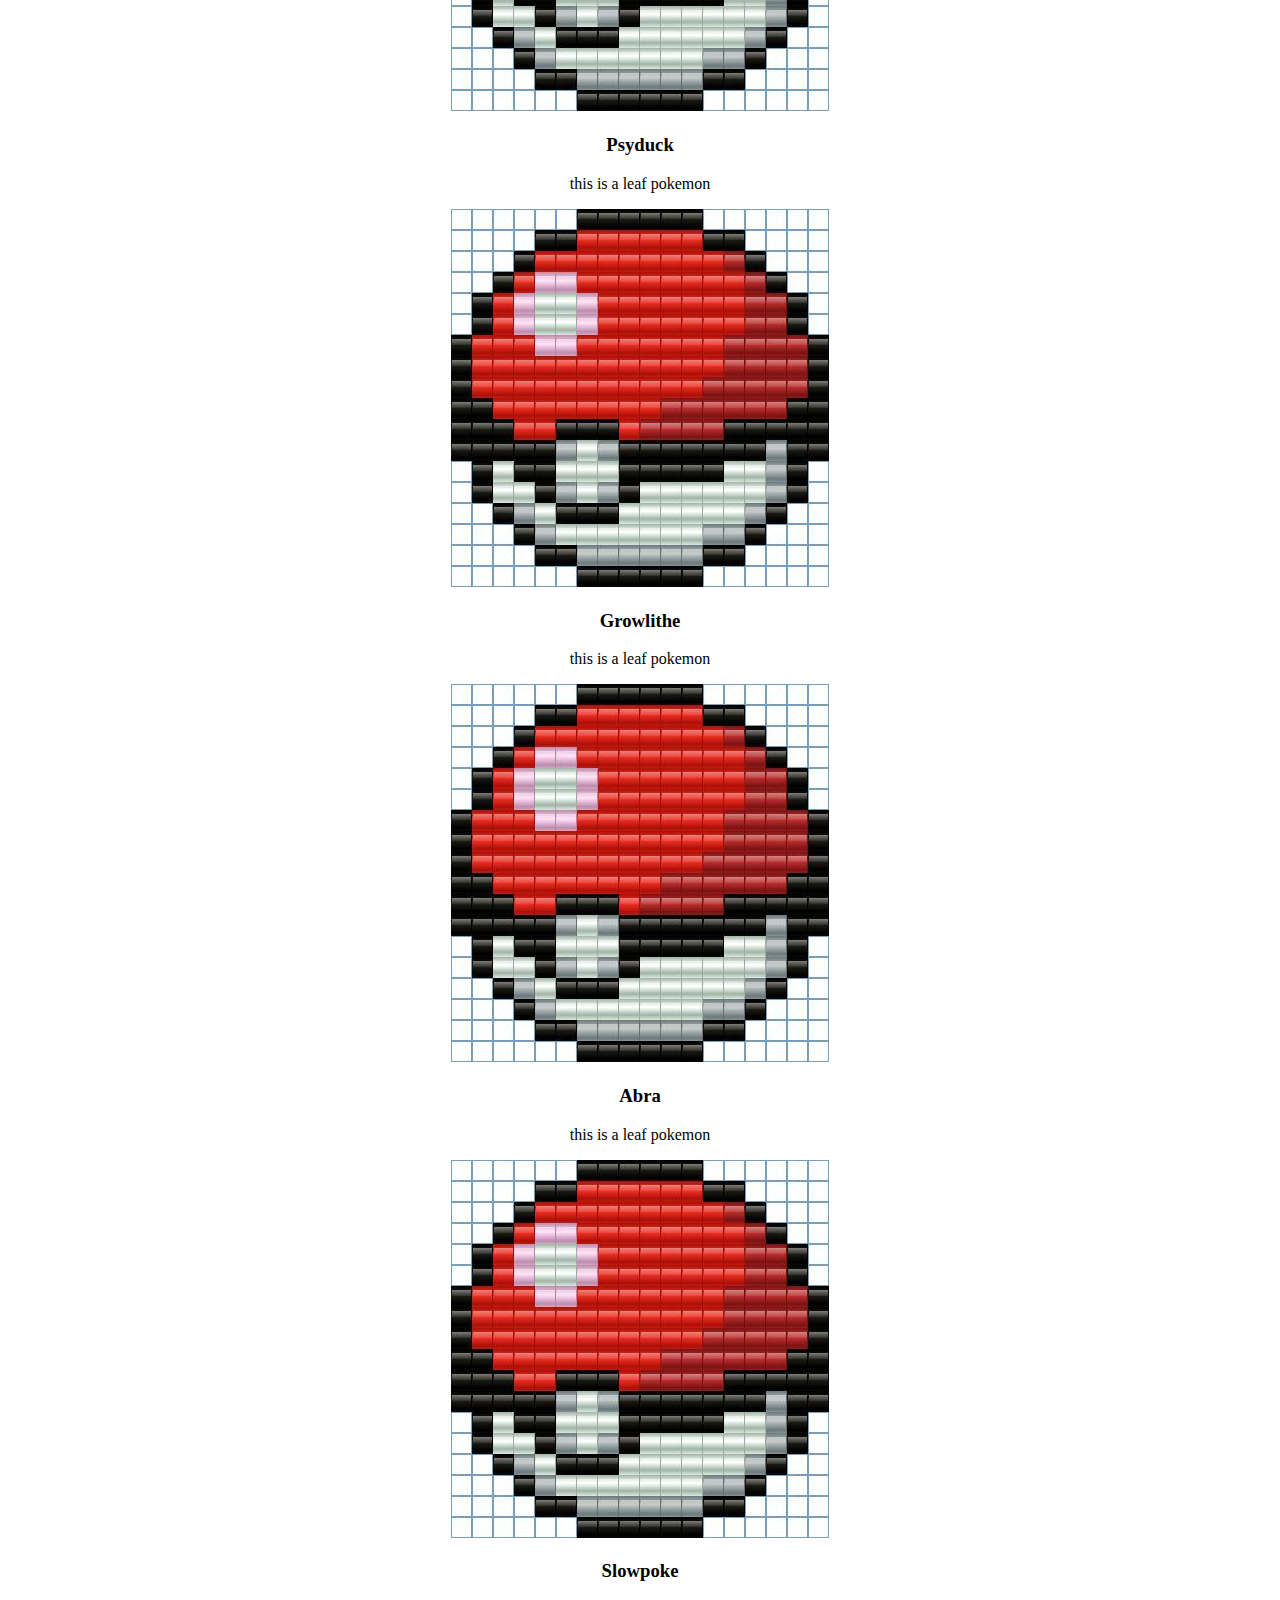
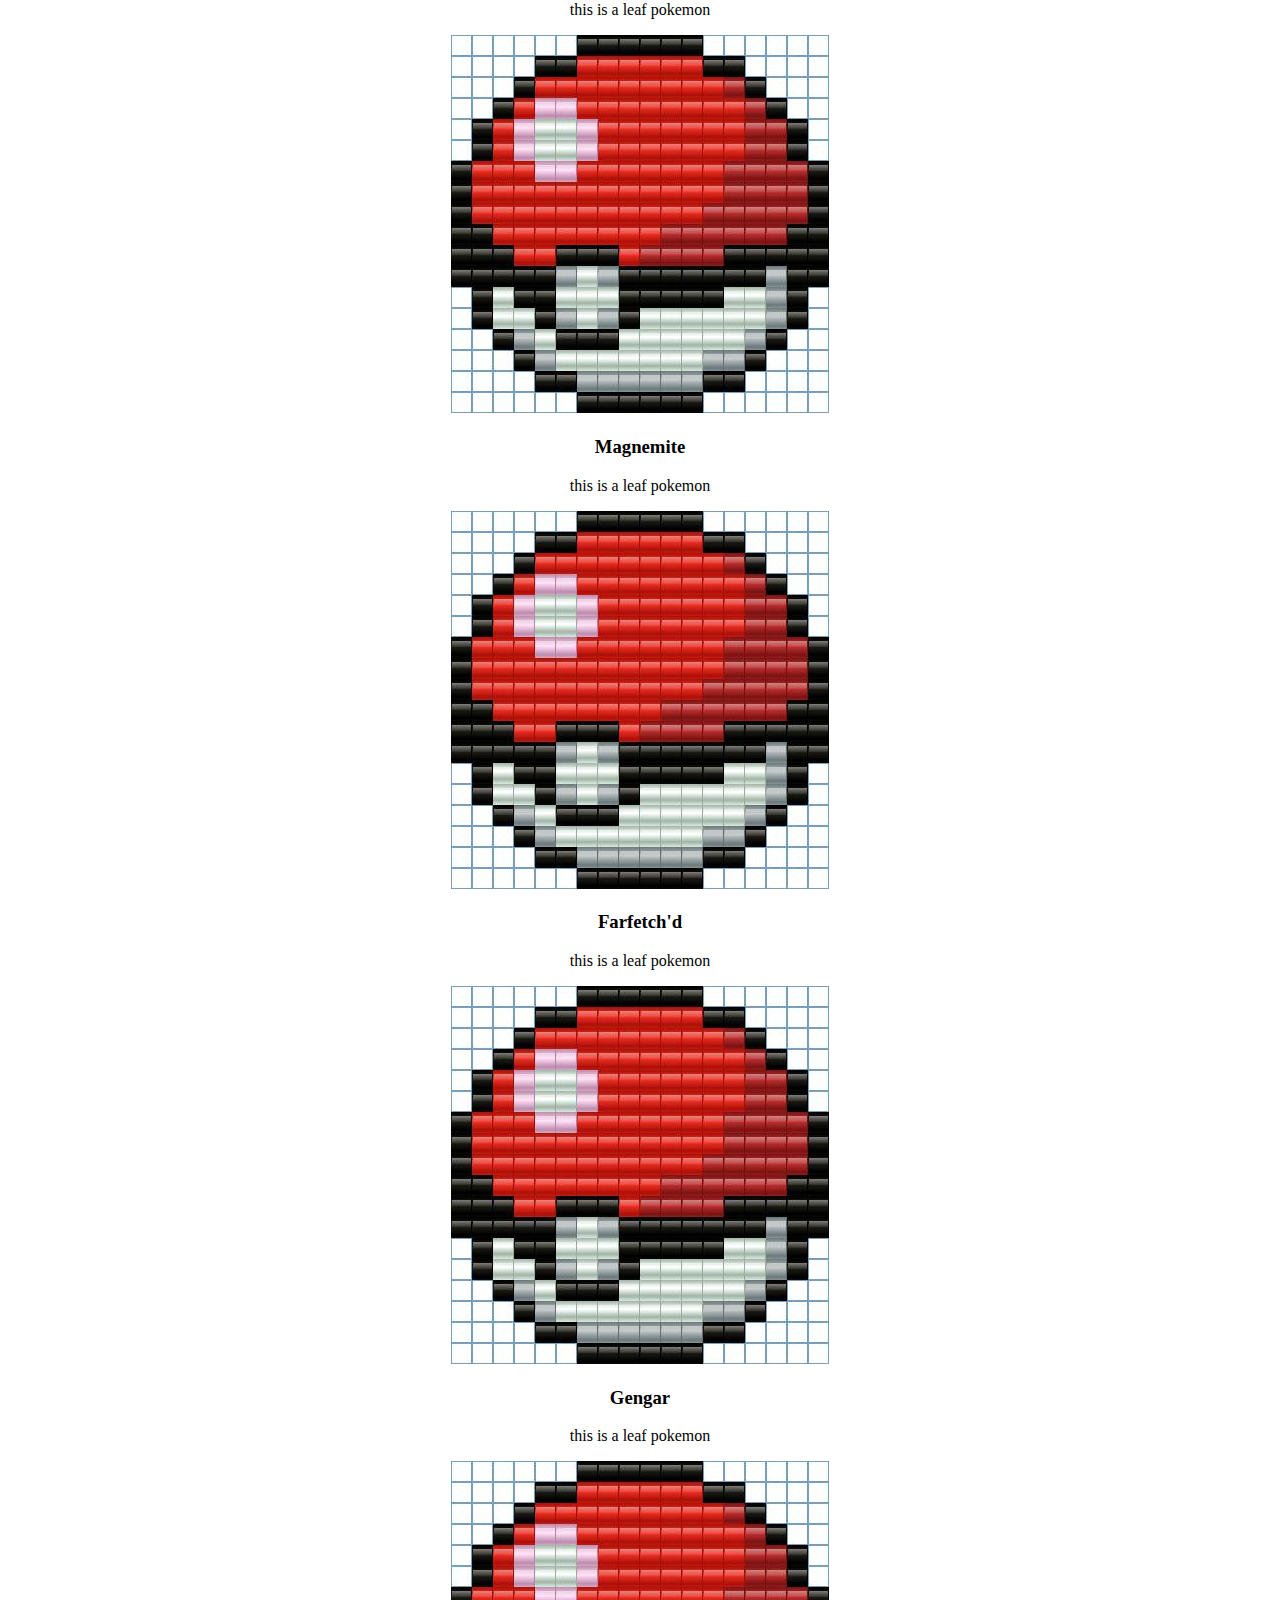
==== commit f2bb3458: "added heroku hack" ====
--- a/index.html
+++ b/index.html
@@ -14,12 +14,435 @@
       <div class="container">
         <div class="navbar-header">
           <a href="index.html">
-            <img class="navbar-brand" id="navimg" alt="Brand" src="https://upload.wikimedia.org/wikipedia/commons/thumb/f/f7/English_Pok%C3%A9mon_logo.svg/2000px-English_Pok%C3%A9mon_logo.svg.png">
+            <img class="navbar-brand" alt="Brand" src="https://upload.wikimedia.org/wikipedia/commons/thumb/f/f7/English_Pok%C3%A9mon_logo.svg/2000px-English_Pok%C3%A9mon_logo.svg.png">
           </a> <!-- end brand link -->
         </div> <!-- end navbar-header -->
       </div> <!-- end container-fluid -->
     </div> <!-- end navbar -->
 
+
+  <div class="container">
+    <div class="nav-center">
+      <ul class="nav nav-tabs">
+        <li class="active"><a data-toggle="tab" href="#home">Easy</a></li>
+        <li><a data-toggle="tab" href="#menu1">Medium</a></li>
+        <li><a data-toggle="tab" href="#menu2">Hard</a></li>
+        <li><a data-toggle="tab" href="#menu3">Very Hard</a></li>
+      </ul>
+
+      <div class="tab-content">
+        <div id="home" class="tab-pane fade in active">
+          <div class="row">
+            <div class="col-sm-offset-5 col-sm-2 text-center">
+              <div class="btn-group" data-toggle="buttons">
+                <button class="btn btn-default" onClick="gameStart(); setTimeout(gameEnd, 20000)">START!</button>
+              </div> <!-- end btn-group -->
+            </div> <!-- end col-sm-offset-5 col-sm-2 text-center -->
+          </div> <!-- end row -->
+          <!-- image content -->
+          <div class="row">
+            <div class="col-sm-6 col-md-2">
+              <div class="thumbnail">
+                <img id="bulbasaur" onClick="changeImage(id); add_clicks(id);" src="images/pokeball.jpg" alt="...">
+                <div class="caption">
+                  <h3 class="text-center">Bulbasaur</h3>
+                  <p class="text-center">Pokemon #1</p>
+                </div> <!-- end caption -->
+              </div> <!-- end thumbnail -->
+              <vr />
+            </div> <!-- end col-sm-6 col-md-2 -->
+            <div class="col-sm-6 col-md-2">
+              <div class="thumbnail">
+                <img id="charmander" onClick="changeImage(id); add_clicks(id);" src="images/pokeball.jpg" alt="...">
+                <div class="caption">
+                  <h3 class="text-center">Charmander</h3>
+                  <p class="text-center">Pokemon #4</p>
+                </div> <!-- end caption -->
+              </div> <!-- end thumbnail -->
+            </div> <!-- end col-sm-6 col-md-2 -->      
+            <div class="col-sm-6 col-md-2">
+              <div class="thumbnail">
+                <img id="squirtle" onClick="changeImage(id); add_clicks(id);" src="images/pokeball.jpg" alt="...">
+                <div class="caption">
+                  <h3 class="text-center">Squirtle</h3>
+                  <p class="text-center">this is a leaf pokemon</p>
+                </div> <!-- end caption -->
+              </div> <!-- end thumbnail -->
+            </div> <!-- end col-sm-6 col-md-2 -->
+            <div class="col-sm-6 col-md-2">
+              <div class="thumbnail">
+                <img id="pikachu" onClick="changeImage(id); add_clicks(id);" src="images/pokeball.jpg" alt="...">
+                <div class="caption">
+                  <h3 class="text-center">Pikachu</h3>
+                  <p class="text-center">this is a leaf pokemon</p>
+                </div> <!-- end caption -->
+              </div> <!-- end thumbnail -->
+            </div> <!-- end col-sm-6 col-md-2 -->
+            <div class="col-sm-6 col-md-2">
+              <div class="thumbnail">
+                <img id="ninetails" onClick="changeImage(id); add_clicks(id);" src="images/pokeball.jpg" alt="...">
+                <div class="caption">
+                  <h3 class="text-center">NineTails</h3>
+                  <p class="text-center">this is a leaf pokemon</p>
+                </div> <!-- end caption -->
+              </div> <!-- end thumbnail -->
+            </div> <!-- end col-sm-6 col-md-2 -->
+            <div class="col-sm-6 col-md-2">
+              <div class="thumbnail">
+                <img id="jigglypuff" onClick="changeImage(id); add_clicks(id);" src="images/pokeball.jpg" alt="...">
+                <div class="caption">
+                  <h3 class="text-center">Jigglypuff</h3>
+                  <p class="text-center">this is a leaf pokemon</p>
+                </div> <!-- end caption -->
+              </div> <!-- end thumbnail -->
+            </div> <!-- end col-sm-6 col-md-2 -->
+          </div> <!-- end row -->
+
+          <div class="row">
+            <div class="col-sm-6 col-md-2">
+              <div class="thumbnail">
+                <img id="psyduck" onClick="changeImage(id); add_clicks(id);" src="images/pokeball.jpg" alt="...">
+                <div class="caption">
+                  <h3 class="text-center">Psyduck</h3>
+                  <p class="text-center">this is a leaf pokemon</p>
+                </div> <!-- end caption -->
+              </div> <!-- end thumbnail -->
+            </div> <!-- end col-sm-6 col-md-2 -->
+            <div class="col-sm-6 col-md-2">
+              <div class="thumbnail">
+                <img id="growlithe" onClick="changeImage(id); add_clicks(id);" src="images/pokeball.jpg" alt="...">
+                <div class="caption">
+                  <h3 class="text-center">Growlithe</h3>
+                  <p class="text-center">this is a leaf pokemon</p>
+                </div> <!-- end caption -->
+              </div> <!-- end thumbnail -->
+            </div> <!-- end col-sm-6 col-md-2 -->      
+            <div class="col-sm-6 col-md-2">
+              <div class="thumbnail">
+                <img id="abra" onClick="changeImage(id); add_clicks(id);" src="images/pokeball.jpg" alt="...">
+                <div class="caption">
+                  <h3 class="text-center">Abra</h3>
+                  <p class="text-center">this is a leaf pokemon</p>
+                </div> <!-- end caption -->
+              </div> <!-- end thumbnail -->
+            </div> <!-- end col-sm-6 col-md-2 -->
+            <div class="col-sm-6 col-md-2">
+              <div class="thumbnail">
+                <img id="slowpoke" onClick="changeImage(id); add_clicks(id);" src="images/pokeball.jpg" alt="...">
+                <div class="caption">
+                  <h3 class="text-center">Slowpoke</h3>
+                  <p class="text-center">this is a leaf pokemon</p>
+                </div> <!-- end caption -->
+              </div> <!-- end thumbnail -->
+            </div> <!-- end col-sm-6 col-md-2 -->
+            <div class="col-sm-6 col-md-2">
+              <div class="thumbnail">
+                <img id="magnemite" onClick="changeImage(id); add_clicks(id);" src="images/pokeball.jpg" alt="...">
+                <div class="caption">
+                  <h3 class="text-center">Magnemite</h3>
+                  <p class="text-center">this is a leaf pokemon</p>
+                </div> <!-- end caption -->
+              </div> <!-- end thumbnail -->
+            </div> <!-- end col-sm-6 col-md-2 -->
+            <div class="col-sm-6 col-md-2">
+              <div class="thumbnail">
+                <img id="farfetched" onClick="changeImage(id); add_clicks(id);" src="images/pokeball.jpg" alt="...">
+                <div class="caption">
+                  <h3 class="text-center">Farfetch'd</h3>
+                  <p class="text-center">this is a leaf pokemon</p>
+                </div> <!-- end caption -->
+              </div> <!-- end thumbnail -->
+            </div> <!-- end col-sm-6 col-md-2 -->
+          </div> <!-- end row -->
+
+          <div class="row">
+            <div class="col-sm-6 col-md-2">
+              <div class="thumbnail">
+                <img id="gengar" onClick="changeImage(id); add_clicks(id);" src="images/pokeball.jpg" alt="...">
+                <div class="caption">
+                  <h3 class="text-center">Gengar</h3>
+                  <p class="text-center">this is a leaf pokemon</p>
+                </div> <!-- end caption -->
+              </div> <!-- end thumbnail -->
+            </div> <!-- end col-sm-6 col-md-2 -->
+            <div class="col-sm-6 col-md-2">
+              <div class="thumbnail">
+                <img id="cubone" onClick="changeImage(id); add_clicks(id);" src="images/pokeball.jpg" alt="...">
+                <div class="caption">
+                  <h3 class="text-center">Cubone</h3>
+                  <p class="text-center">this is a leaf pokemon</p>
+                </div> <!-- end caption -->
+              </div> <!-- end thumbnail -->
+            </div> <!-- end col-sm-6 col-md-2 -->      
+            <div class="col-sm-6 col-md-2">
+              <div class="thumbnail">
+                <img id="jolteon" onClick="changeImage(id); add_clicks(id);" src="images/pokeball.jpg" alt="...">
+                <div class="caption">
+                  <h3 class="text-center">Jolteon</h3>
+                  <p class="text-center">this is a leaf pokemon</p>
+                </div> <!-- end caption -->
+              </div> <!-- end thumbnail -->
+            </div> <!-- end col-sm-6 col-md-2 -->
+            <div class="col-sm-6 col-md-2">
+              <div class="thumbnail">
+                <img id="flareon" onClick="changeImage(id); add_clicks(id);" src="images/pokeball.jpg" alt="...">
+                <div class="caption">
+                  <h3 class="text-center">Flareon</h3>
+                  <p class="text-center">this is a leaf pokemon</p>
+                </div> <!-- end caption -->
+              </div> <!-- end thumbnail -->
+            </div> <!-- end col-sm-6 col-md-2 -->
+            <div class="col-sm-6 col-md-2">
+              <div class="thumbnail">
+                <img id="snorlax" onClick="changeImage(id); add_clicks(id);" src="images/pokeball.jpg" alt="...">
+                <div class="caption">
+                  <h3 class="text-center">Snorlax</h3>
+                  <p class="text-center">this is a leaf pokemon</p>
+                </div> <!-- end caption -->
+              </div> <!-- end thumbnail -->
+            </div> <!-- end col-sm-6 col-md-2 -->
+            <div class="col-sm-6 col-md-2">
+              <div class="thumbnail">
+                <img id="mew" onClick="changeImage(id); add_clicks(id);" src="images/pokeball.jpg" alt="...">
+                <div class="caption">
+                  <h3 class="text-center">Mew</h3>
+                  <p class="text-center">this is a leaf pokemon</p>
+                </div> <!-- end caption -->
+              </div> <!-- end thumbnail -->
+            </div> <!-- end col-sm-6 col-md-2 -->
+          </div> <!-- end row -->
+
+          <div class="row">
+            <div class="col-sm-6 col-md-2 col-md-offset-4">
+              <div class="thumbnail">
+                <img id="mewtwo" onClick="changeImage(id); add_clicks(id);" src="images/pokeball.jpg" alt="...">
+                <div class="caption">
+                  <h3 class="text-center">Mewtwo</h3>
+                  <p class="text-center">this is a leaf pokemon</p>
+                </div> <!-- end caption -->
+              </div> <!-- end thumbnail -->
+            </div> <!-- end col-sm-6 col-md-2 -->
+            <div class="col-sm-6 col-md-2">
+              <div class="thumbnail">
+                <img id="hitmonchan" onClick="changeImage(id); add_clicks(id);" src="images/pokeball.jpg" alt="...">
+                <div class="caption">
+                  <h3 class="text-center">Hitmonchan</h3>
+                  <p class="text-center">this is a leaf pokemon</p>
+                </div> <!-- end caption -->
+              </div> <!-- end thumbnail -->
+            </div> <!-- end col-sm-6 col-md-2 -->      
+          </div> <!-- end row -->
+        </div> <!-- end container -->
+
+        <!-- MEDIUM TAB -->
+           
+        <div id="menu1" class="tab-pane fade">
+          <div class="row">
+            <div class="col-sm-offset-5 col-sm-2 text-center">
+              <div class="btn-group" data-toggle="buttons">
+                <button class="btn btn-default" onClick="gameStart(); setTimeout(gameEnd, 20000)">START!</button>
+              </div> <!-- end btn-group -->
+            </div> <!-- end col-sm-offset-5 col-sm-2 text-center -->
+          </div> <!-- end row -->
+          <!-- image content -->
+    <div class="row">
+      <div class="col-sm-6 col-md-2">
+        <div class="thumbnail">
+          <img id="bulbasaur" onClick="changeImage(id); add_clicks(id);" src="images/pokeball.jpg" alt="...">
+          <div class="caption">
+            <h3 class="text-center">Bulbasaur</h3>
+            <p class="text-center">Pokemon #1</p>
+          </div> <!-- end caption -->
+        </div> <!-- end thumbnail -->
+        <vr />
+      </div> <!-- end col-sm-6 col-md-2 -->
+      <div class="col-sm-6 col-md-2">
+        <div class="thumbnail">
+          <img id="charmander" onClick="changeImage(id); add_clicks(id);" src="images/pokeball.jpg" alt="...">
+          <div class="caption">
+            <h3 class="text-center">Charmander</h3>
+            <p class="text-center">Pokemon #4</p>
+          </div> <!-- end caption -->
+        </div> <!-- end thumbnail -->
+      </div> <!-- end col-sm-6 col-md-2 -->      
+      <div class="col-sm-6 col-md-2">
+        <div class="thumbnail">
+          <img id="squirtle" onClick="changeImage(id); add_clicks(id);" src="images/pokeball.jpg" alt="...">
+          <div class="caption">
+            <h3 class="text-center">Squirtle</h3>
+            <p class="text-center">this is a leaf pokemon</p>
+          </div> <!-- end caption -->
+        </div> <!-- end thumbnail -->
+      </div> <!-- end col-sm-6 col-md-2 -->
+      <div class="col-sm-6 col-md-2">
+        <div class="thumbnail">
+          <img id="pikachu" onClick="changeImage(id); add_clicks(id);" src="images/pokeball.jpg" alt="...">
+          <div class="caption">
+            <h3 class="text-center">Pikachu</h3>
+            <p class="text-center">this is a leaf pokemon</p>
+          </div> <!-- end caption -->
+        </div> <!-- end thumbnail -->
+      </div> <!-- end col-sm-6 col-md-2 -->
+      <div class="col-sm-6 col-md-2">
+        <div class="thumbnail">
+          <img id="ninetails" onClick="changeImage(id); add_clicks(id);" src="images/pokeball.jpg" alt="...">
+          <div class="caption">
+            <h3 class="text-center">NineTails</h3>
+            <p class="text-center">this is a leaf pokemon</p>
+          </div> <!-- end caption -->
+        </div> <!-- end thumbnail -->
+      </div> <!-- end col-sm-6 col-md-2 -->
+      <div class="col-sm-6 col-md-2">
+        <div class="thumbnail">
+          <img id="jigglypuff" onClick="changeImage(id); add_clicks(id);" src="images/pokeball.jpg" alt="...">
+          <div class="caption">
+            <h3 class="text-center">Jigglypuff</h3>
+            <p class="text-center">this is a leaf pokemon</p>
+          </div> <!-- end caption -->
+        </div> <!-- end thumbnail -->
+      </div> <!-- end col-sm-6 col-md-2 -->
+    </div> <!-- end row -->
+
+    <div class="row">
+      <div class="col-sm-6 col-md-2">
+        <div class="thumbnail">
+          <img id="psyduck" onClick="changeImage(id); add_clicks(id);" src="images/pokeball.jpg" alt="...">
+          <div class="caption">
+            <h3 class="text-center">Psyduck</h3>
+            <p class="text-center">this is a leaf pokemon</p>
+          </div> <!-- end caption -->
+        </div> <!-- end thumbnail -->
+      </div> <!-- end col-sm-6 col-md-2 -->
+      <div class="col-sm-6 col-md-2">
+        <div class="thumbnail">
+          <img id="growlithe" onClick="changeImage(id); add_clicks(id);" src="images/pokeball.jpg" alt="...">
+          <div class="caption">
+            <h3 class="text-center">Growlithe</h3>
+            <p class="text-center">this is a leaf pokemon</p>
+          </div> <!-- end caption -->
+        </div> <!-- end thumbnail -->
+      </div> <!-- end col-sm-6 col-md-2 -->      
+      <div class="col-sm-6 col-md-2">
+        <div class="thumbnail">
+          <img id="abra" onClick="changeImage(id); add_clicks(id);" src="images/pokeball.jpg" alt="...">
+          <div class="caption">
+            <h3 class="text-center">Abra</h3>
+            <p class="text-center">this is a leaf pokemon</p>
+          </div> <!-- end caption -->
+        </div> <!-- end thumbnail -->
+      </div> <!-- end col-sm-6 col-md-2 -->
+      <div class="col-sm-6 col-md-2">
+        <div class="thumbnail">
+          <img id="slowpoke" onClick="changeImage(id); add_clicks(id);" src="images/pokeball.jpg" alt="...">
+          <div class="caption">
+            <h3 class="text-center">Slowpoke</h3>
+            <p class="text-center">this is a leaf pokemon</p>
+          </div> <!-- end caption -->
+        </div> <!-- end thumbnail -->
+      </div> <!-- end col-sm-6 col-md-2 -->
+      <div class="col-sm-6 col-md-2">
+        <div class="thumbnail">
+          <img id="magnemite" onClick="changeImage(id); add_clicks(id);" src="images/pokeball.jpg" alt="...">
+          <div class="caption">
+            <h3 class="text-center">Magnemite</h3>
+            <p class="text-center">this is a leaf pokemon</p>
+          </div> <!-- end caption -->
+        </div> <!-- end thumbnail -->
+      </div> <!-- end col-sm-6 col-md-2 -->
+      <div class="col-sm-6 col-md-2">
+        <div class="thumbnail">
+          <img id="farfetched" onClick="changeImage(id); add_clicks(id);" src="images/pokeball.jpg" alt="...">
+          <div class="caption">
+            <h3 class="text-center">Farfetch'd</h3>
+            <p class="text-center">this is a leaf pokemon</p>
+          </div> <!-- end caption -->
+        </div> <!-- end thumbnail -->
+      </div> <!-- end col-sm-6 col-md-2 -->
+    </div> <!-- end row -->
+
+    <div class="row">
+      <div class="col-sm-6 col-md-2">
+        <div class="thumbnail">
+          <img id="gengar" onClick="changeImage(id); add_clicks(id);" src="images/pokeball.jpg" alt="...">
+          <div class="caption">
+            <h3 class="text-center">Gengar</h3>
+            <p class="text-center">this is a leaf pokemon</p>
+          </div> <!-- end caption -->
+        </div> <!-- end thumbnail -->
+      </div> <!-- end col-sm-6 col-md-2 -->
+      <div class="col-sm-6 col-md-2">
+        <div class="thumbnail">
+          <img id="cubone" onClick="changeImage(id); add_clicks(id);" src="images/pokeball.jpg" alt="...">
+          <div class="caption">
+            <h3 class="text-center">Cubone</h3>
+            <p class="text-center">this is a leaf pokemon</p>
+          </div> <!-- end caption -->
+        </div> <!-- end thumbnail -->
+      </div> <!-- end col-sm-6 col-md-2 -->      
+      <div class="col-sm-6 col-md-2">
+        <div class="thumbnail">
+          <img id="jolteon" onClick="changeImage(id); add_clicks(id);" src="images/pokeball.jpg" alt="...">
+          <div class="caption">
+            <h3 class="text-center">Jolteon</h3>
+            <p class="text-center">this is a leaf pokemon</p>
+          </div> <!-- end caption -->
+        </div> <!-- end thumbnail -->
+      </div> <!-- end col-sm-6 col-md-2 -->
+      <div class="col-sm-6 col-md-2">
+        <div class="thumbnail">
+          <img id="flareon" onClick="changeImage(id); add_clicks(id);" src="images/pokeball.jpg" alt="...">
+          <div class="caption">
+            <h3 class="text-center">Flareon</h3>
+            <p class="text-center">this is a leaf pokemon</p>
+          </div> <!-- end caption -->
+        </div> <!-- end thumbnail -->
+      </div> <!-- end col-sm-6 col-md-2 -->
+      <div class="col-sm-6 col-md-2">
+        <div class="thumbnail">
+          <img id="snorlax" onClick="changeImage(id); add_clicks(id);" src="images/pokeball.jpg" alt="...">
+          <div class="caption">
+            <h3 class="text-center">Snorlax</h3>
+            <p class="text-center">this is a leaf pokemon</p>
+          </div> <!-- end caption -->
+        </div> <!-- end thumbnail -->
+      </div> <!-- end col-sm-6 col-md-2 -->
+      <div class="col-sm-6 col-md-2">
+        <div class="thumbnail">
+          <img id="mew" onClick="changeImage(id); add_clicks(id);" src="images/pokeball.jpg" alt="...">
+          <div class="caption">
+            <h3 class="text-center">Mew</h3>
+            <p class="text-center">this is a leaf pokemon</p>
+          </div> <!-- end caption -->
+        </div> <!-- end thumbnail -->
+      </div> <!-- end col-sm-6 col-md-2 -->
+    </div> <!-- end row -->
+
+    <div class="row">
+      <div class="col-sm-6 col-md-2 col-md-offset-4">
+        <div class="thumbnail">
+          <img id="mewtwo" onClick="changeImage(id); add_clicks(id);" src="images/pokeball.jpg" alt="...">
+          <div class="caption">
+            <h3 class="text-center">Mewtwo</h3>
+            <p class="text-center">this is a leaf pokemon</p>
+          </div> <!-- end caption -->
+        </div> <!-- end thumbnail -->
+      </div> <!-- end col-sm-6 col-md-2 -->
+      <div class="col-sm-6 col-md-2">
+        <div class="thumbnail">
+          <img id="hitmonchan" onClick="changeImage(id); add_clicks(id);" src="images/pokeball.jpg" alt="...">
+          <div class="caption">
+            <h3 class="text-center">Hitmonchan</h3>
+            <p class="text-center">this is a leaf pokemon</p>
+          </div> <!-- end caption -->
+        </div> <!-- end thumbnail -->
+      </div> <!-- end col-sm-6 col-md-2 -->      
+
+  </div> <!-- end container -->
+<!-- jquery -->
+  <script src="https://ajax.googleapis.com/ajax/libs/jquery/2.1.4/jquery.min.js"></script>
+  <!-- Latest compiled and minified JavaScript -->
+  <script src="https://maxcdn.bootstrapcdn.com/bootstrap/3.3.5/js/bootstrap.min.js" integrity="sha512-K1qjQ+NcF2TYO/eI3M6v8EiNYZfA95pQumfvcVrTHtwQVDG+aHRqLi/ETn2uB+1JqwYqVG3LIvdm9lj6imS/pQ==" crossorigin="anonymous"></script>
+    
   <div class="container">
   <!-- center nav -->
     <div class="row">
@@ -44,7 +467,7 @@
     <div class="row">
       <div class="col-sm-6 col-md-2">
         <div class="thumbnail">
-          <img id="bulbasaur" onClick="add_clicks(id); changeImage(id)" src="images/pokeball.jpg" alt="...">
+          <img id="bulbasaur" onClick="changeImage(id); add_clicks(id);" src="images/pokeball.jpg" alt="...">
           <div class="caption">
             <h3 class="text-center">Bulbasaur</h3>
             <p class="text-center">Pokemon #1</p>
@@ -54,7 +477,7 @@
       </div> <!-- end col-sm-6 col-md-2 -->
       <div class="col-sm-6 col-md-2">
         <div class="thumbnail">
-          <img id="charmander" onClick="add_clicks(id)" src="images/pokeball.jpg" alt="...">
+          <img id="charmander" onClick="changeImage(id); add_clicks(id);" src="images/pokeball.jpg" alt="...">
           <div class="caption">
             <h3 class="text-center">Charmander</h3>
             <p class="text-center">Pokemon #4</p>
@@ -63,7 +486,7 @@
       </div> <!-- end col-sm-6 col-md-2 -->      
       <div class="col-sm-6 col-md-2">
         <div class="thumbnail">
-          <img id="squirtle" onClick="add_clicks(id);" src="images/pokeball.jpg" alt="...">
+          <img id="squirtle" onClick="changeImage(id); add_clicks(id);" src="images/pokeball.jpg" alt="...">
           <div class="caption">
             <h3 class="text-center">Squirtle</h3>
             <p class="text-center">this is a leaf pokemon</p>
@@ -72,7 +495,7 @@
       </div> <!-- end col-sm-6 col-md-2 -->
       <div class="col-sm-6 col-md-2">
         <div class="thumbnail">
-          <img id="pikachu" onClick="add_clicks(id);" src="images/pokeball.jpg" alt="...">
+          <img id="pikachu" onClick="changeImage(id); add_clicks(id);" src="images/pokeball.jpg" alt="...">
           <div class="caption">
             <h3 class="text-center">Pikachu</h3>
             <p class="text-center">this is a leaf pokemon</p>
@@ -81,7 +504,7 @@
       </div> <!-- end col-sm-6 col-md-2 -->
       <div class="col-sm-6 col-md-2">
         <div class="thumbnail">
-          <img id="ninetails" onClick="add_clicks(id);" src="images/pokeball.jpg" alt="...">
+          <img id="ninetails" onClick="changeImage(id); add_clicks(id);" src="images/pokeball.jpg" alt="...">
           <div class="caption">
             <h3 class="text-center">NineTails</h3>
             <p class="text-center">this is a leaf pokemon</p>
@@ -90,7 +513,7 @@
       </div> <!-- end col-sm-6 col-md-2 -->
       <div class="col-sm-6 col-md-2">
         <div class="thumbnail">
-          <img id="jigglypuff" onClick="add_clicks(id);" src="images/pokeball.jpg" alt="...">
+          <img id="jigglypuff" onClick="changeImage(id); add_clicks(id);" src="images/pokeball.jpg" alt="...">
           <div class="caption">
             <h3 class="text-center">Jigglypuff</h3>
             <p class="text-center">this is a leaf pokemon</p>
@@ -102,7 +525,7 @@
     <div class="row">
       <div class="col-sm-6 col-md-2">
         <div class="thumbnail">
-          <img id="psyduck" onClick="add_clicks(id);" src="images/pokeball.jpg" alt="...">
+          <img id="psyduck" onClick="changeImage(id); add_clicks(id);" src="images/pokeball.jpg" alt="...">
           <div class="caption">
             <h3 class="text-center">Psyduck</h3>
             <p class="text-center">this is a leaf pokemon</p>
@@ -111,7 +534,7 @@
       </div> <!-- end col-sm-6 col-md-2 -->
       <div class="col-sm-6 col-md-2">
         <div class="thumbnail">
-          <img id="growlithe" onClick="add_clicks(id);" src="images/pokeball.jpg" alt="...">
+          <img id="growlithe" onClick="changeImage(id); add_clicks(id);" src="images/pokeball.jpg" alt="...">
           <div class="caption">
             <h3 class="text-center">Growlithe</h3>
             <p class="text-center">this is a leaf pokemon</p>
@@ -120,7 +543,7 @@
       </div> <!-- end col-sm-6 col-md-2 -->      
       <div class="col-sm-6 col-md-2">
         <div class="thumbnail">
-          <img id="abra" onClick="add_clicks(id);" src="images/pokeball.jpg" alt="...">
+          <img id="abra" onClick="changeImage(id); add_clicks(id);" src="images/pokeball.jpg" alt="...">
           <div class="caption">
             <h3 class="text-center">Abra</h3>
             <p class="text-center">this is a leaf pokemon</p>
@@ -129,7 +552,7 @@
       </div> <!-- end col-sm-6 col-md-2 -->
       <div class="col-sm-6 col-md-2">
         <div class="thumbnail">
-          <img id="slowpoke" onClick="add_clicks(id);" src="images/pokeball.jpg" alt="...">
+          <img id="slowpoke" onClick="changeImage(id); add_clicks(id);" src="images/pokeball.jpg" alt="...">
           <div class="caption">
             <h3 class="text-center">Slowpoke</h3>
             <p class="text-center">this is a leaf pokemon</p>
@@ -138,7 +561,7 @@
       </div> <!-- end col-sm-6 col-md-2 -->
       <div class="col-sm-6 col-md-2">
         <div class="thumbnail">
-          <img id="magnemite" onClick="add_clicks(id);" src="images/pokeball.jpg" alt="...">
+          <img id="magnemite" onClick="changeImage(id); add_clicks(id);" src="images/pokeball.jpg" alt="...">
           <div class="caption">
             <h3 class="text-center">Magnemite</h3>
             <p class="text-center">this is a leaf pokemon</p>
@@ -147,7 +570,7 @@
       </div> <!-- end col-sm-6 col-md-2 -->
       <div class="col-sm-6 col-md-2">
         <div class="thumbnail">
-          <img id="ferfetched" onClick="add_clicks(id);" src="images/pokeball.jpg" alt="...">
+          <img id="farfetched" onClick="changeImage(id); add_clicks(id);" src="images/pokeball.jpg" alt="...">
           <div class="caption">
             <h3 class="text-center">Farfetch'd</h3>
             <p class="text-center">this is a leaf pokemon</p>
@@ -159,7 +582,7 @@
     <div class="row">
       <div class="col-sm-6 col-md-2">
         <div class="thumbnail">
-          <img id="gengar" onClick="add_clicks(id);" src="images/pokeball.jpg" alt="...">
+          <img id="gengar" onClick="changeImage(id); add_clicks(id);" src="images/pokeball.jpg" alt="...">
           <div class="caption">
             <h3 class="text-center">Gengar</h3>
             <p class="text-center">this is a leaf pokemon</p>
@@ -168,7 +591,7 @@
       </div> <!-- end col-sm-6 col-md-2 -->
       <div class="col-sm-6 col-md-2">
         <div class="thumbnail">
-          <img id="cubone" onClick="add_clicks(id);" src="images/pokeball.jpg" alt="...">
+          <img id="cubone" onClick="changeImage(id); add_clicks(id);" src="images/pokeball.jpg" alt="...">
           <div class="caption">
             <h3 class="text-center">Cubone</h3>
             <p class="text-center">this is a leaf pokemon</p>
@@ -177,7 +600,7 @@
       </div> <!-- end col-sm-6 col-md-2 -->      
       <div class="col-sm-6 col-md-2">
         <div class="thumbnail">
-          <img id="jolteon" onClick="add_clicks(id);" src="images/pokeball.jpg" alt="...">
+          <img id="jolteon" onClick="changeImage(id); add_clicks(id);" src="images/pokeball.jpg" alt="...">
           <div class="caption">
             <h3 class="text-center">Jolteon</h3>
             <p class="text-center">this is a leaf pokemon</p>
@@ -186,7 +609,7 @@
       </div> <!-- end col-sm-6 col-md-2 -->
       <div class="col-sm-6 col-md-2">
         <div class="thumbnail">
-          <img id="flareon" onClick="add_clicks(id);" src="images/pokeball.jpg" alt="...">
+          <img id="flareon" onClick="changeImage(id); add_clicks(id);" src="images/pokeball.jpg" alt="...">
           <div class="caption">
             <h3 class="text-center">Flareon</h3>
             <p class="text-center">this is a leaf pokemon</p>
@@ -195,7 +618,7 @@
       </div> <!-- end col-sm-6 col-md-2 -->
       <div class="col-sm-6 col-md-2">
         <div class="thumbnail">
-          <img id="snorlax" onClick="add_clicks(id);" src="images/pokeball.jpg" alt="...">
+          <img id="snorlax" onClick="changeImage(id); add_clicks(id);" src="images/pokeball.jpg" alt="...">
           <div class="caption">
             <h3 class="text-center">Snorlax</h3>
             <p class="text-center">this is a leaf pokemon</p>
@@ -204,7 +627,7 @@
       </div> <!-- end col-sm-6 col-md-2 -->
       <div class="col-sm-6 col-md-2">
         <div class="thumbnail">
-          <img id="mew" onClick="add_clicks(id);" src="images/pokeball.jpg" alt="...">
+          <img id="mew" onClick="changeImage(id); add_clicks(id);" src="images/pokeball.jpg" alt="...">
           <div class="caption">
             <h3 class="text-center">Mew</h3>
             <p class="text-center">this is a leaf pokemon</p>
@@ -216,7 +639,7 @@
     <div class="row">
       <div class="col-sm-6 col-md-2 col-md-offset-4">
         <div class="thumbnail">
-          <img id="mewtwo" onClick="add_clicks(id);" src="images/pokeball.jpg" alt="...">
+          <img id="mewtwo" onClick="changeImage(id); add_clicks(id);" src="images/pokeball.jpg" alt="...">
           <div class="caption">
             <h3 class="text-center">Mewtwo</h3>
             <p class="text-center">this is a leaf pokemon</p>
@@ -225,7 +648,7 @@
       </div> <!-- end col-sm-6 col-md-2 -->
       <div class="col-sm-6 col-md-2">
         <div class="thumbnail">
-          <img id="hitmonchan" onClick="add_clicks(id);" src="images/pokeball.jpg" alt="...">
+          <img id="hitmonchan" onClick="changeImage(id); add_clicks(id);" src="images/pokeball.jpg" alt="...">
           <div class="caption">
             <h3 class="text-center">Hitmonchan</h3>
             <p class="text-center">this is a leaf pokemon</p>
